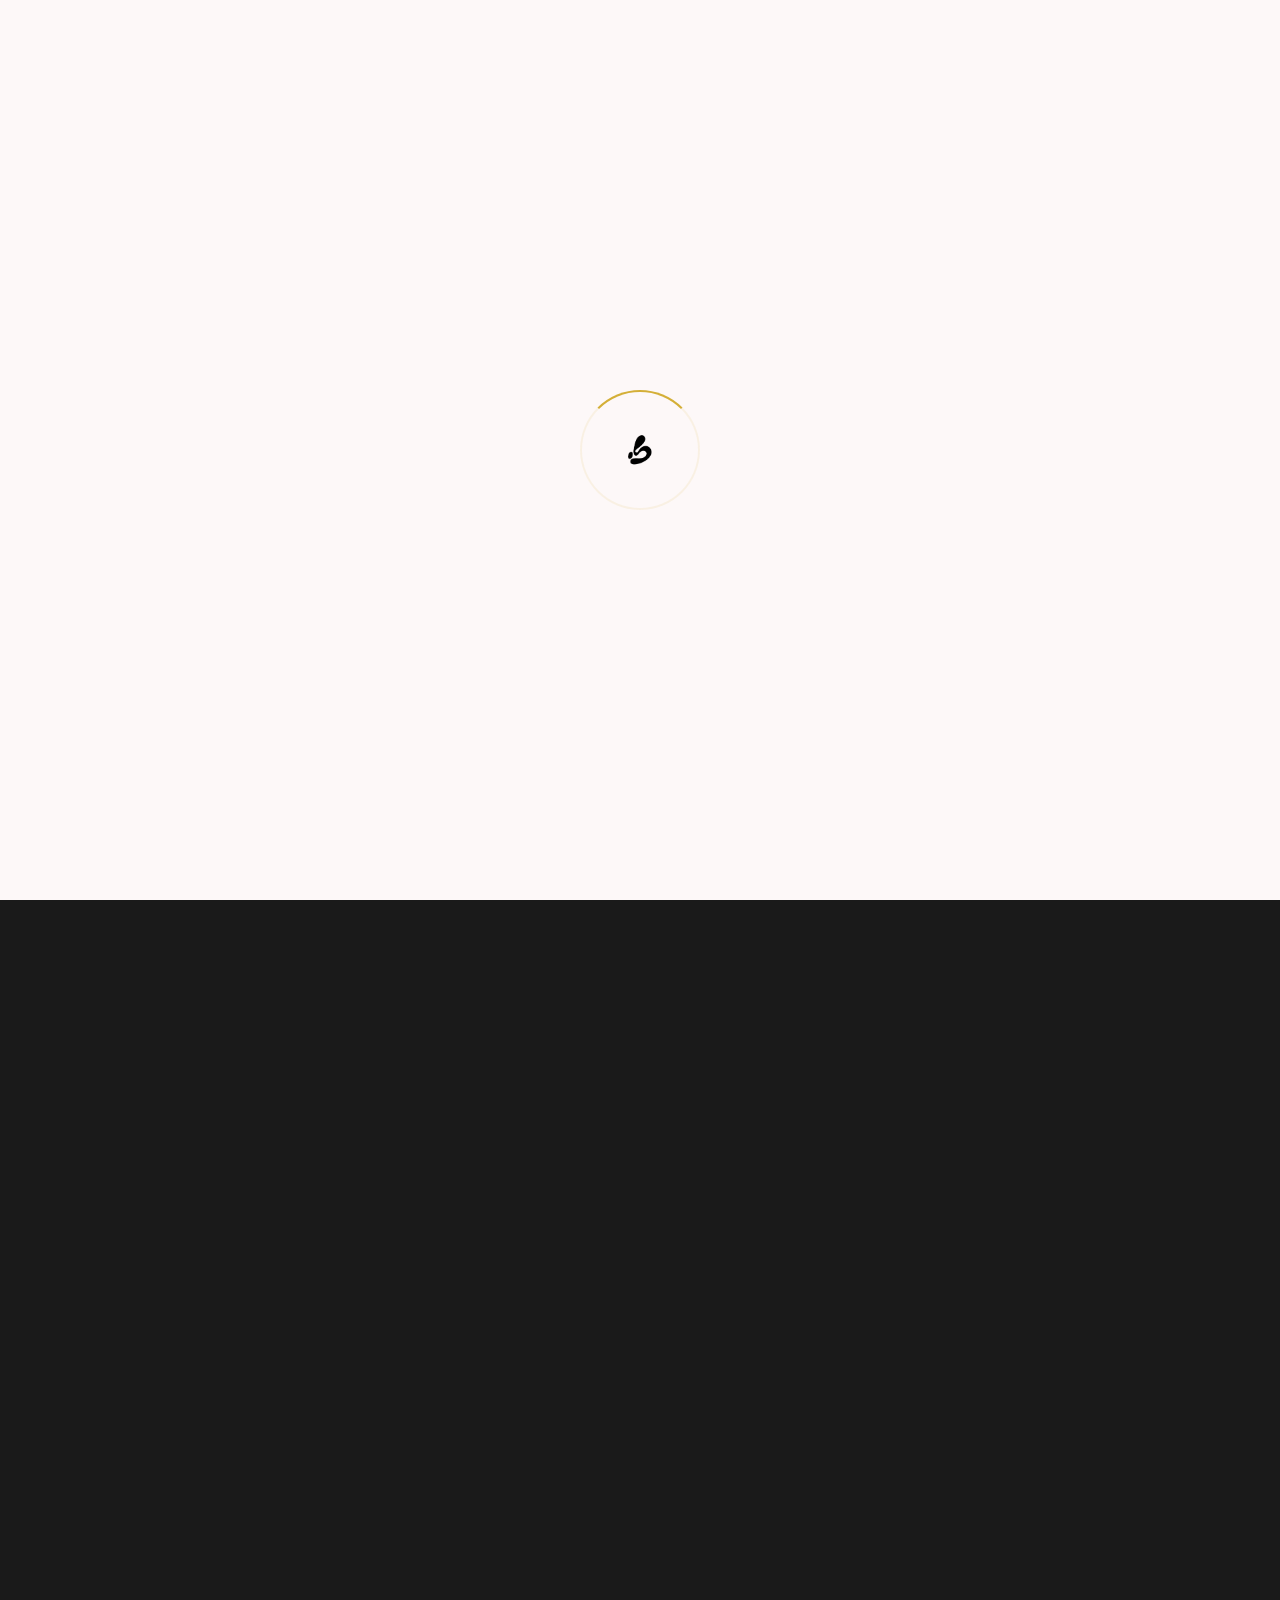
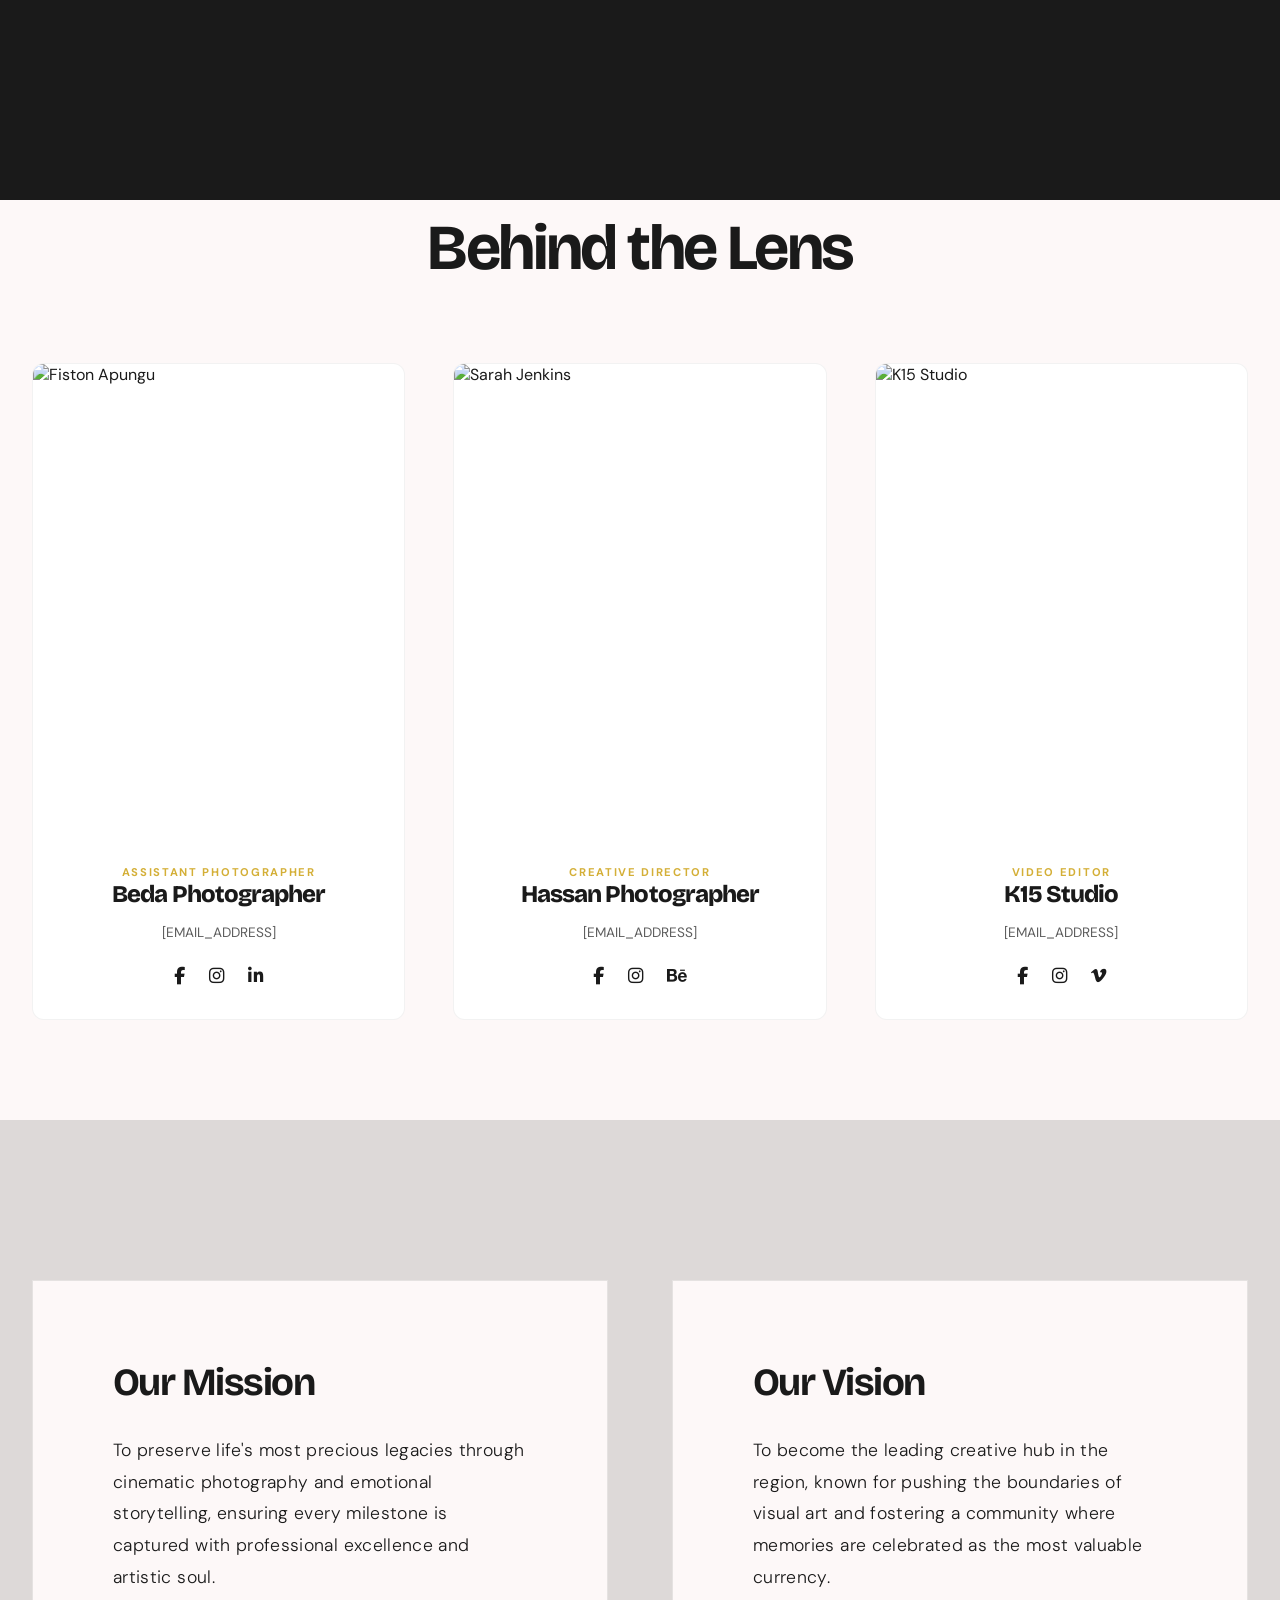
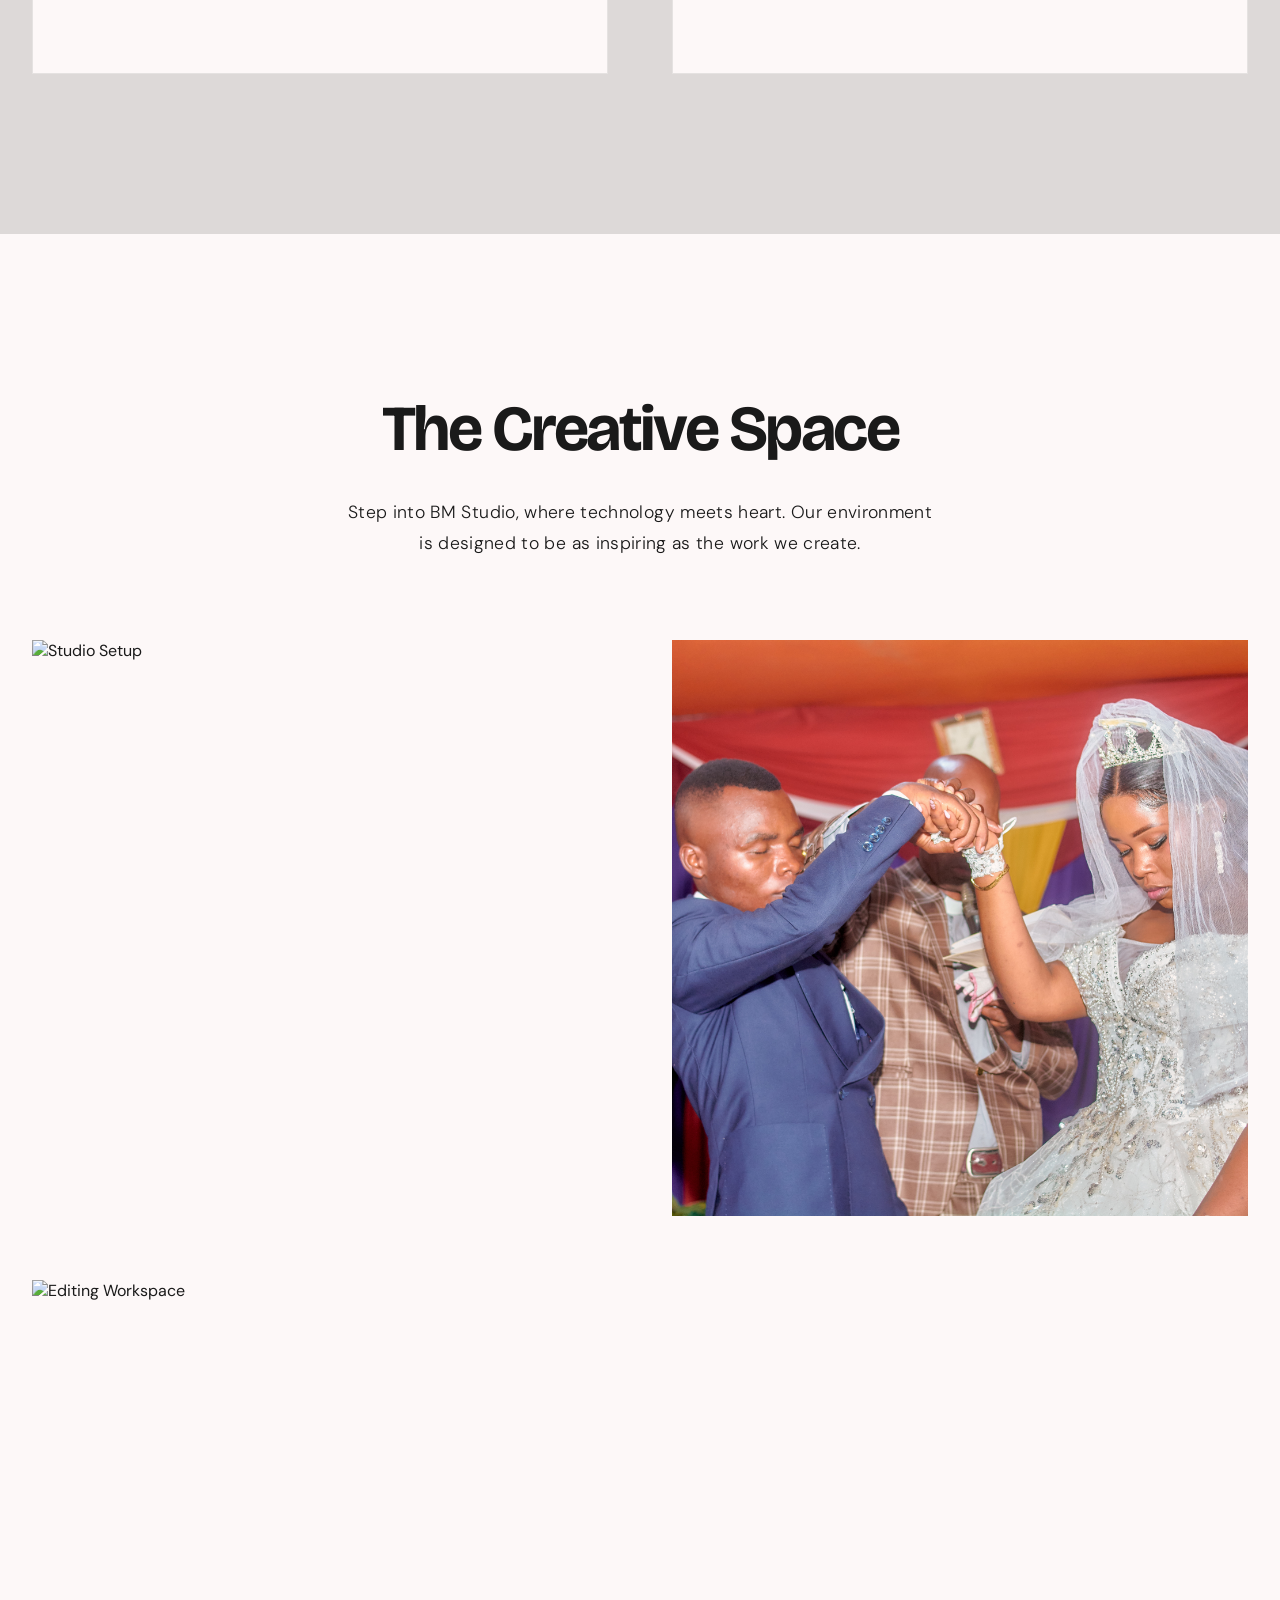
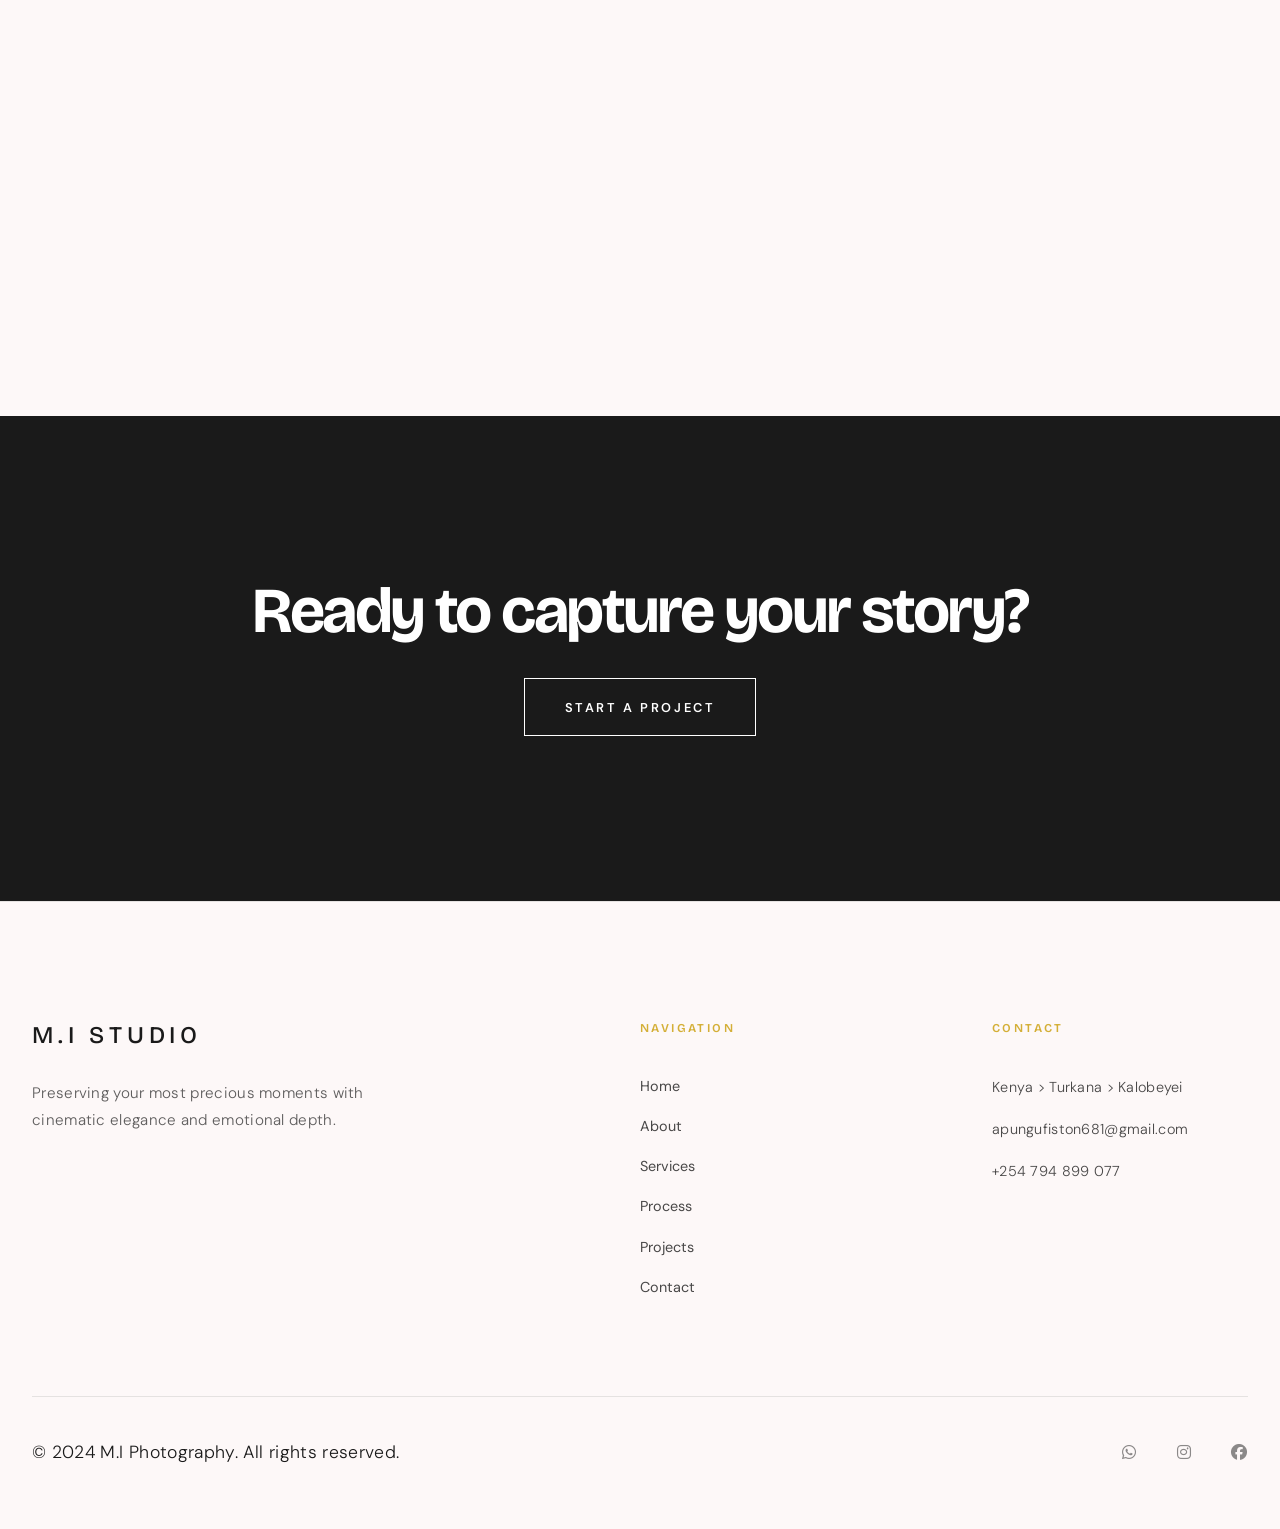
==== about.html @ 0557cac7 "Add all files to git and check for responsiveness" ====
<!DOCTYPE html>
<html lang="en">
<head>
    <meta charset="UTF-8">
    <meta name="viewport" content="width=device-width, initial-scale=1.0">
    <meta name="description" content="Meet Fiston Apungu and the M.I STUDIO team. We are a cinematic creative studio dedicated to preserving your most precious memories.">
    <meta name="keywords" content="M.I Photography, BM Studio, Fiston Apungu, cinematic photography, our story, photography mission, Turkana photographer, Kalobeyei photography, photography team, creative vision Kenya, Fisto Apungu, Fisto Photography, Fisto, K15 Studio, Michael Myeko Work">
    <meta name="author" content="Fiston Apungu">
    <meta name="theme-color" content="#d4af37">
    <meta name="robots" content="index, follow">
    <link rel="canonical" href="https://mistudio.github.io/about.html">
    
    <!-- Open Graph / Facebook -->
    <meta property="og:type" content="website">
    <meta property="og:url" content="https://mistudio.github.io/about.html">
    <meta property="og:title" content="About Us | M.I STUDIO - Our Story">
    <meta property="og:description" content="Discover the vision behind BM Photography and our cinematic approach to storytelling.">
    <meta property="og:image" content="./assets/logo.png">

    <!-- Favicon -->
    <link rel="icon" type="image/png" href="./assets/logo.png">

    <title>About | M.I Photography - The Vision of Fiston Apungu</title>
    <link rel="stylesheet" href="./css/style.css">
    <link rel="stylesheet" href="https://cdnjs.cloudflare.com/ajax/libs/font-awesome/6.5.1/css/all.min.css">
    <script src="https://unpkg.com/lenis@1.0.45/dist/lenis.min.js"></script>
    <script src="https://cdnjs.cloudflare.com/ajax/libs/gsap/3.12.5/gsap.min.js"></script>
    <script src="https://cdnjs.cloudflare.com/ajax/libs/gsap/3.12.5/ScrollTrigger.min.js"></script>
</head>
<body>

    <div class="preloader">
        <div class="preloader-content">
            <div class="loader-circle"></div>
            <img src="./assets/logo.png" alt="M.I STUDIO" class="preloader-logo-img">
        </div>
    </div>
    <div class="page-transition"></div>

    <header>
        <div class="container nav-container">
            <a href="./index.html" class="logo">
                <img src="./assets/logo.png" alt="M.I STUDIO Logo">
            </a>
            
            <nav class="nav-links-center">
                <a href="./index.html" class="nav-link">Home</a>
                <a href="./about.html" class="nav-link active">About</a>
                <a href="./services.html" class="nav-link">Services</a>
                <a href="./process.html" class="nav-link">Process</a>
                <a href="./projects.html" class="nav-link">Projects</a>
                <a href="./contact.html" class="nav-link">Contact</a>
            </nav>

            <div class="nav-ctas">
                <a href="./projects.html" class="btn-login">Portfolio</a>
                <a href="./contact.html" class="btn-book">Book Now</a>
            </div>

            <div class="mobile-toggle" style="display: none;">
                <i class="fas fa-bars"></i>
            </div>
        </div>
    </header>

    <main>
        <!-- Page Header -->
        <section style="padding-top: 250px; padding-bottom: 120px; position: relative; color: var(--color-white); overflow: hidden;">
            <div style="position: absolute; top: 0; left: 0; width: 100%; height: 100%; z-index: -1;">
                <div style="position: absolute; top: 0; left: 0; width: 100%; height: 100%; background: linear-gradient(to bottom, rgba(0,0,0,0.7), rgba(0,0,0,0.4), rgba(0,0,0,0.7)); z-index: 1;"></div>
                <img src="./assets/projects/team/fisto-photo.jpg" alt="Our Story Background" style="width: 100%; height: 100%; object-fit: cover;">
            </div>
            <div class="container" style="position: relative; z-index: 2;">
                <span class="label-caps" style="color: var(--color-accent);">Behind the Lens</span>
                <h1 style="margin-top: 2rem;">Our Story</h1>
                <p style="font-style: italic; font-size: 1.5rem; margin-top: 1rem;" class="gsap-fade-in">Capturing the heart of Turkana through cinematic motion.</p>
            </div>
        </section>

        <!-- Biography Section -->
        <section>
            <div class="container">
                <div class="split-grid">
                    <div class="img-wrapper gsap-fade-in" style="aspect-ratio: 3/4;">
                        <img src="./assets/projects/team/fisto-photo.jpg" alt="Fiston Apungu - Portrait">
                    </div>
                    <div>
                        <h2 class="gsap-fade-in" style="margin-bottom: 3rem;">A Journey of Light & Connection</h2>
                        <p class="gsap-fade-in" style="margin-bottom: 2rem;">Born from a passion for visual storytelling, M.I Photography was established with a singular mission: to capture the raw, unscripted beauty of the human experience. Fiston Apungu, a visionary artist based in Turkana, Kenya, founded the studio to provide a creative sanctuary where moments are transformed into timeless art.</p>
                        <p class="gsap-fade-in">"I believe that every person has a story that deserves to be told with dignity and elegance," says Fiston. "At BM Studio, we don't just provide a service; we build a connection. We want you to look at your photographs years from now and feel exactly what you felt in that moment."</p>
                    </div>
                </div>
            </div>
        </section>

        <!-- Team Section -->
        <section class="team-section section-padding">
            <div class="container">
                <div class="section-header" style="text-align: center; margin-bottom: 5rem;">
                    <span class="label-caps" style="color: var(--color-accent); display: block; margin-bottom: 1rem;">The Creative Minds</span>
                    <h2>Behind the Lens</h2>
                </div>

                <div class="team-grid">
                    <!-- Team Member 1 -->
                    <div class="team-card">
                        <div class="team-image">
                            <img src="./assets/projects/team/beda.jpg" alt="Fiston Apungu">
                        </div>
                        <div class="team-info">
                            <span class="team-role">Assistant Photographer</span>
                            <h3 class="team-name">Beda Photographer</h3>
                            <div class="team-contact">
                                <a href="mailto:[EMAIL_ADDRESS]" class="team-email">[EMAIL_ADDRESS]</a>
                            </div>
                            <div class="team-socials">
                                <a href="#" class="team-social-link"><i class="fab fa-facebook-f"></i></a>
                                <a href="#" class="team-social-link"><i class="fab fa-instagram"></i></a>
                                <a href="#" class="team-social-link"><i class="fab fa-linkedin-in"></i></a>
                            </div>
                        </div>
                    </div>

                    <!-- Team Member 2 -->
                    <div class="team-card">
                        <div class="team-image">
                            <img src="./assets/projects/team/hassan.jpg" alt="Sarah Jenkins">
                        </div>
                        <div class="team-info">
                            <span class="team-role">Creative Director</span>
                            <h3 class="team-name">Hassan Photographer</h3>
                            <div class="team-contact">
                                <a href="mailto:[EMAIL_ADDRESS]" class="team-email">[EMAIL_ADDRESS]</a>
                            </div>
                            <div class="team-socials">
                                <a href="#" class="team-social-link"><i class="fab fa-facebook-f"></i></a>
                                <a href="#" class="team-social-link"><i class="fab fa-instagram"></i></a>
                                <a href="#" class="team-social-link"><i class="fab fa-behance"></i></a>
                            </div>
                        </div>
                    </div>

                    <!-- Team Member 3 -->
                    <div class="team-card">
                        <div class="team-image">
                            <img src="./assets/projects/team/k15-photo.jpg" alt="K15 Studio">
                        </div>
                        <div class="team-info">
                            <span class="team-role">Video Editor</span>
                            <h3 class="team-name">K15 Studio</h3>
                            <div class="team-contact">
                                <a href="mailto:[EMAIL_ADDRESS]" class="team-email">[EMAIL_ADDRESS]</a>
                            </div>
                            <div class="team-socials">
                                <a href="#" class="team-social-link"><i class="fab fa-facebook-f"></i></a>
                                <a href="#" class="team-social-link"><i class="fab fa-instagram"></i></a>
                                <a href="#" class="team-social-link"><i class="fab fa-vimeo-v"></i></a>
                            </div>
                        </div>
                    </div>
                </div>
            </div>
        </section>


        <!-- Mission & Vision -->
        <section style="background-color: var(--color-surface-dim);">
            <div class="container">
                <div class="split-grid">
                    <div class="gsap-fade-in" style="background: var(--color-bg); padding: 5rem; border: 1px solid var(--color-border);">
                        <h3 style="margin-bottom: 2rem;">Our Mission</h3>
                        <p>To preserve life's most precious legacies through cinematic photography and emotional storytelling, ensuring every milestone is captured with professional excellence and artistic soul.</p>
                    </div>
                    <div class="gsap-fade-in" style="background: var(--color-bg); padding: 5rem; border: 1px solid var(--color-border);">
                        <h3 style="margin-bottom: 2rem;">Our Vision</h3>
                        <p>To become the leading creative hub in the region, known for pushing the boundaries of visual art and fostering a community where memories are celebrated as the most valuable currency.</p>
                    </div>
                </div>
            </div>
        </section>

        <!-- Studio Vibe -->
        <section>
            <div class="container">
                <div style="text-align: center; margin-bottom: 5rem;">
                    <h2 class="gsap-fade-in">The Creative Space</h2>
                    <p class="gsap-fade-in" style="max-width: 600px; margin: 2rem auto;">Step into BM Studio, where technology meets heart. Our environment is designed to be as inspiring as the work we create.</p>
                </div>
                <div class="gallery-grid">
                    <div class="img-wrapper gsap-fade-in" style="aspect-ratio: 1/1;">
                        <img src="./assets/projects/outdoor (2).jpg" alt="Studio Setup">
                    </div>
                    <div class="img-wrapper gsap-fade-in" style="aspect-ratio: 1/1;">
                        <img src="./assets/projects/wed (5).jpg" alt="Camera Gear">
                    </div>
                    <div class="img-wrapper gsap-fade-in" style="aspect-ratio: 1/1;">
                        <img src="./assets/projects/portrait (5).jpg" alt="Editing Workspace">
                    </div>
                </div>
            </div>
        </section>
        
        <!-- Call to Action -->
        <section class="section-padding" style="background-color: var(--color-text); color: var(--color-white); text-align: center;">
            <div class="container">
                <h2 style="color: var(--color-white); margin-bottom: 2rem;">Ready to capture your story?</h2>
                <a href="./contact.html" class="btn btn-hero">Start a Project</a>
            </div>
        </section>
    </main>

    <footer>
        <div class="container">
            <div class="footer-container">
                <div class="footer-brand">
                    <h2>M.I STUDIO</h2>
                    <p>Preserving your most precious moments with cinematic elegance and emotional depth.</p>
                </div>
                <div class="footer-links">
                    <h4>Navigation</h4>
                    <ul>
                        <li><a href="./index.html">Home</a></li>
                        <li><a href="./about.html">About</a></li>
                        <li><a href="./services.html">Services</a></li>
                        <li><a href="./process.html">Process</a></li>
                        <li><a href="./projects.html">Projects</a></li>
                        <li><a href="./contact.html">Contact</a></li>
                    </ul>
                </div>
                <div class="footer-contact">
                    <h4>Contact</h4>
                    <p>Kenya > Turkana > Kalobeyei</p>
                    <p>apungufiston681@gmail.com</p>
                    <p>+254 794 899 077</p>
                </div>
            </div>
            <div class="footer-bottom">
                <p>&copy; 2024 M.I Photography. All rights reserved.</p>
                <div class="social-links">
                    <a href="https://wa.me/254794899077" target="_blank"><i class="fab fa-whatsapp"></i></a>
                    <a href="#"><i class="fab fa-instagram"></i></a>
                    <a href="#"><i class="fab fa-facebook"></i></a>
                </div>
            </div>
        </div>
    </footer>

    <script src="./js/main.js"></script>
</body>
</html>
---- css/style.css ----
@import url('https://fonts.googleapis.com/css2?family=Bricolage+Grotesque:opsz,wght@12..96,200..800&family=DM+Sans:ital,wght@0,400;0,500;0,700;1,400&display=swap');

:root {
    /* Colors */
    --color-bg: #fdf8f8;
    --color-text: #1a1a1a;
    --color-accent: #d4af37;
    --color-surface-dim: #ddd9d8;
    --color-border: #e5e2e1;
    --color-white: #ffffff;
    
    /* Typography */
    --font-heading: 'Bricolage Grotesque', sans-serif;
    --font-body: 'DM Sans', sans-serif;
    
    /* Spacing */
    --section-gap: 160px;
    --container-max: 1440px;
    --gutter: 32px;
    
    /* Transitions */
    --ease-out: cubic-bezier(0.25, 1, 0.5, 1);
}

/* Reset & Base */
* {
    margin: 0;
    padding: 0;
    box-sizing: border-box;
}

html, body {
    width: 100%;
    overflow-x: hidden;
    background-color: var(--color-bg);
    color: var(--color-text);
    font-family: var(--font-body);
    -webkit-font-smoothing: antialiased;
}

body.is-loading {
    overflow: hidden;
}

/* Typography Scale */
h1, h2, h3, h4, h5, h6 {
    font-family: var(--font-heading);
    font-weight: 700;
    line-height: 1.1;
    letter-spacing: -0.04em;
    color: var(--color-text);
}

h1 { font-size: clamp(3rem, 8vw, 6rem); }
h2 { font-size: clamp(2rem, 5vw, 4rem); }
h3 { font-size: clamp(1.5rem, 3vw, 2.5rem); }

p {
    font-size: 1.1rem;
    line-height: 1.8;
    font-weight: 300;
    letter-spacing: 0.02em;
    color: var(--color-text);
}

a {
    text-decoration: none;
    color: inherit;
    transition: color 0.3s var(--ease-out);
}

/* Layout */
.container {
    max-width: var(--container-max);
    margin: 0 auto;
    padding: 0 var(--gutter);
}

section {
    padding: var(--section-gap) 0;
}

@media (max-width: 768px) {
    section {
        padding: 80px 0;
    }
}



/* Navigation - Snappd Inspired */
header {
    position: fixed;
    top: 1.5rem;
    left: 50%;
    transform: translateX(-50%);
    width: 95%;
    max-width: 1400px;
    z-index: 1000;
    transition: all 0.4s var(--ease-out);
}

.nav-container {
    background-color: var(--color-white);
    padding: 0.8rem 2rem;
    border-radius: 8px;
    display: flex;
    justify-content: space-between;
    align-items: center;
    box-shadow: 0 10px 40px rgba(0, 0, 0, 0.08);
}

header.is-scrolled {
    top: 0;
    width: 100%;
    max-width: 100%;
    border-radius: 0;
}

header.is-scrolled .nav-container {
    border-radius: 0;
    box-shadow: 0 5px 20px rgba(0, 0, 0, 0.05);
}

/* Logo Styling */
.logo {
    display: flex;
    align-items: center;
    text-decoration: none;
    transition: opacity 0.3s var(--ease-out);
}

.logo:hover {
    opacity: 0.8;
}

.logo img {
    height: 45px; /* Adjustable height for a premium look */
    width: auto;
    display: block;
    object-fit: contain;
}

@media (max-width: 768px) {
    .logo img {
        height: 35px;
    }
}

/* Centered Links with Bullets */
.nav-links-center {
    display: flex;
    align-items: center;
    gap: 1.5rem;
}

.nav-links-center .nav-link {
    font-size: 0.8rem;
    font-weight: 600;
    color: var(--color-text);
    display: flex;
    align-items: center;
    gap: 1rem;
}

.nav-links-center .nav-link:not(:first-child)::before {
    content: '•';
    color: var(--color-accent);
    font-size: 1.2rem;
}

/* CTA Buttons */
.nav-ctas {
    display: flex;
    align-items: center;
    gap: 1rem;
}

.btn-login {
    font-size: 0.8rem;
    font-weight: 700;
    color: var(--color-text);
    padding: 0.6rem 1.5rem;
    border-radius: 4px;
    background-color: #f5f5f5;
    transition: background-color 0.3s;
}

.btn-book {
    font-size: 0.8rem;
    font-weight: 700;
    color: var(--color-white);
    padding: 0.6rem 1.5rem;
    border-radius: 4px;
    background-color: var(--color-text);
    transition: opacity 0.3s;
}

.btn-book:hover {
    opacity: 0.9;
    color: var(--color-white);
}

@media (max-width: 1024px) {
    .nav-links-center {
        display: none;
    }
    .nav-ctas {
        display: none;
    }
    .mobile-toggle {
        display: block !important;
        font-size: 1.2rem;
    }

    .nav-links-center.mobile-active {
        display: flex;
        flex-direction: column;
        position: absolute;
        top: 100%;
        left: 0;
        width: 100%;
        background-color: var(--color-white);
        padding: 2rem;
        border-radius: 8px;
        margin-top: 0.5rem;
        box-shadow: 0 10px 30px rgba(0, 0, 0, 0.1);
        border: 1px solid rgba(0,0,0,0.05);
    }
    
    .nav-links-center.mobile-active .nav-link::before {
        display: none;
    }
}

/* Buttons */
.btn {
    display: inline-block;
    padding: 1.2rem 2.5rem;
    font-size: 0.8rem;
    font-weight: 600;
    text-transform: uppercase;
    letter-spacing: 0.2em;
    border: 1px solid var(--color-text);
    background: transparent;
    cursor: pointer;
    position: relative;
    overflow: hidden;
    transition: color 0.4s var(--ease-out);
}

.btn::before {
    content: '';
    position: absolute;
    top: 0;
    left: 0;
    width: 100%;
    height: 100%;
    background-color: var(--color-text);
    transform: translateY(100%);
    transition: transform 0.4s var(--ease-out);
    z-index: -1;
}

.btn:hover {
    color: var(--color-bg);
}

.btn:hover::before {
    transform: translateY(0);
}

.btn-accent {
    border-color: var(--color-accent);
    color: var(--color-accent);
}

.btn-accent::before {
    background-color: var(--color-accent);
}

.btn-hero {
    border-color: var(--color-white);
    color: var(--color-white);
}

.btn-hero::before {
    background-color: var(--color-white);
}

.btn-hero:hover {
    color: var(--color-text);
}

/* Team Section */
.team-section {
    padding: 100px 0;
    background-color: var(--color-bg);
}

.team-grid {
    display: grid;
    grid-template-columns: repeat(3, 1fr);
    gap: 3rem;
    margin-top: 60px;
}

.team-card {
    background-color: var(--color-white);
    border-radius: 12px;
    overflow: hidden;
    transition: all 0.4s var(--ease-out);
    border: 1px solid rgba(0, 0, 0, 0.05);
}

.team-card:hover {
    transform: translateY(-10px);
    box-shadow: 0 20px 40px rgba(0, 0, 0, 0.05);
}

.team-image {
    width: 100%;
    aspect-ratio: 4/5;
    overflow: hidden;
}

.team-image img {
    width: 100%;
    height: 100%;
    object-fit: cover;
    transition: transform 0.6s var(--ease-out);
}

.team-card:hover .team-image img {
    transform: scale(1.05);
}

.team-info {
    padding: 2rem;
    text-align: center;
}

.team-role {
    font-size: 0.7rem;
    font-weight: 700;
    text-transform: uppercase;
    letter-spacing: 0.15em;
    color: var(--color-accent);
    margin-bottom: 0.5rem;
}

.team-name {
    font-family: var(--font-heading);
    font-size: 1.5rem;
    font-weight: 800;
    margin-bottom: 1rem;
    color: var(--color-text);
}

.team-contact {
    display: flex;
    flex-direction: column;
    gap: 0.5rem;
    margin-bottom: 1.5rem;
}

.team-email {
    font-size: 0.85rem;
    color: var(--color-text);
    opacity: 0.7;
    text-decoration: none;
}

.team-socials {
    display: flex;
    justify-content: center;
    gap: 1.5rem;
}

.team-social-link {
    color: var(--color-text);
    font-size: 1.1rem;
    transition: color 0.3s;
}

.team-social-link:hover {
    color: var(--color-accent);
}

@media (max-width: 992px) {
    .team-grid {
        grid-template-columns: repeat(2, 1fr);
    }
}

@media (max-width: 600px) {
    .team-grid {
        grid-template-columns: 1fr;
    }
}

 /* Contact Page Specifics */
.contact-wrapper {
    display: grid;
    grid-template-columns: 1fr 1.5fr;
    gap: 6rem;
}

.contact-form {
    display: grid;
    grid-template-columns: 1fr 1fr;
    gap: 2rem;
}

@media (max-width: 1024px) {
    .contact-wrapper {
        grid-template-columns: 1fr;
        gap: 4rem;
    }
}

@media (max-width: 600px) {
    .contact-form {
        grid-template-columns: 1fr;
    }
    
    .contact-form > div {
        grid-column: span 1 !important;
    }
}

/* Image Wrapper */
.img-wrapper {
    overflow: hidden;
    position: relative;
}

.img-wrapper img {
    width: 100%;
    height: 100%;
    object-fit: cover;
    transition: transform 0.8s var(--ease-out);
}

.img-wrapper:hover img {
    transform: scale(1.05);
}

/* Preloader */
.preloader {
    position: fixed;
    top: 0;
    left: 0;
    width: 100%;
    height: 100%;
    background-color: var(--color-bg);
    display: flex;
    justify-content: center;
    align-items: center;
    z-index: 9999;
}

.preloader-content {
    position: relative;
    width: 120px;
    height: 120px;
    display: flex;
    justify-content: center;
    align-items: center;
}

.loader-circle {
    position: absolute;
    width: 100%;
    height: 100%;
    border: 2px solid rgba(212, 175, 55, 0.1);
    border-top: 2px solid var(--color-accent);
    border-radius: 50%;
    animation: spin 1s linear infinite;
}

.preloader-logo-img {
    width: 50px;
    height: auto;
    z-index: 2;
    animation: pulse 2s ease-in-out infinite;
}

@keyframes spin {
    0% { transform: rotate(0deg); }
    100% { transform: rotate(360deg); }
}

@keyframes pulse {
    0%, 100% { opacity: 1; transform: scale(1); }
    50% { opacity: 0.8; transform: scale(0.95); }
}

/* Page Transition */
.page-transition {
    position: fixed;
    top: 0;
    left: 0;
    width: 100%;
    height: 100%;
    background-color: var(--color-text);
    z-index: 9998;
    transform: translateY(100%);
}

/* Hero Section */
.hero {
    min-height: 100vh;
    display: flex;
    align-items: center;
    justify-content: center;
    position: relative;
    overflow: hidden;
    padding: 120px 0;
}

/* Form Elements */
input, textarea, select {
    width: 100%;
    padding: 1.5rem 0;
    border: none;
    border-bottom: 1px solid var(--color-border);
    background: transparent;
    font-family: var(--font-body);
    font-size: 1rem;
    color: var(--color-text);
    outline: none;
    transition: border-color 0.3s var(--ease-out);
}

input:focus, textarea:focus, select:focus {
    border-color: var(--color-accent);
}

select {
    appearance: none;
    -webkit-appearance: none;
    cursor: pointer;
    background-image: url("data:image/svg+xml,%3Csvg xmlns='http://www.w3.org/2000/svg' width='12' height='12' viewBox='0 0 24 24' fill='none' stroke='%231a1a1a' stroke-width='2' stroke-linecap='round' stroke-linejoin='round'%3E%3Cpolyline points='6 9 12 15 18 9'%3E%3C/polyline%3E%3C/svg%3E");
    background-repeat: no-repeat;
    background-position: right 0 center;
    padding-right: 2rem;
}

select:hover {
    border-color: var(--color-accent);
}

select option {
    background-color: var(--color-bg);
    color: var(--color-text);
    padding: 1rem;
}

label {
    display: block;
    margin-bottom: 1rem;
}

/* Footer */
footer {
    padding: 120px 0 60px;
    background-color: var(--color-bg);
    border-top: 1px solid var(--color-border);
    color: var(--color-text);
}

.footer-container {
    display: grid;
    grid-template-columns: 2fr 1fr 1fr;
    gap: 6rem;
    margin-bottom: 80px;
}

.footer-brand h2 {
    font-size: 1.5rem;
    letter-spacing: 0.2em;
    margin-bottom: 2rem;
    font-weight: 500;
}

.footer-brand p {
    font-size: 0.95rem;
    max-width: 350px;
    color: rgba(26, 26, 26, 0.7);
}

.footer-links h4, 
.footer-contact h4 {
    font-size: 0.75rem;
    text-transform: uppercase;
    letter-spacing: 0.2em;
    margin-bottom: 2.5rem;
    color: var(--color-accent);
    font-weight: 600;
}

.footer-links ul {
    list-style: none;
}

.footer-links li {
    margin-bottom: 1.2rem;
}

.footer-links a {
    font-size: 0.9rem;
    transition: color 0.3s var(--ease-out);
    color: rgba(26, 26, 26, 0.8);
}

.footer-links a:hover {
    color: var(--color-accent);
}

.footer-contact p {
    font-size: 0.9rem;
    margin-bottom: 1rem;
    color: rgba(26, 26, 26, 0.8);
}

.footer-bottom {
    padding-top: 40px;
    border-top: 1px solid var(--color-border);
    display: flex;
    justify-content: space-between;
    align-items: center;
    font-size: 0.8rem;
    color: rgba(26, 26, 26, 0.5);
    letter-spacing: 0.05em;
}

.social-links {
    display: flex;
    gap: 2.5rem;
}

.social-links a {
    font-size: 1rem;
    transition: transform 0.3s var(--ease-out), color 0.3s var(--ease-out);
}

.social-links a:hover {
    transform: translateY(-3px);
    color: var(--color-accent);
}

/* Responsive */
@media (max-width: 1024px) {
    :root {
        --section-gap: 100px;
    }
    .footer-container {
        grid-template-columns: 1fr 1fr;
    }
}

@media (max-width: 768px) {
    .nav-links {
        display: none;
        position: fixed;
        top: 0;
        left: 0;
        width: 100%;
        height: 100vh;
        background: var(--color-bg);
        flex-direction: column;
        justify-content: center;
        align-items: center;
        gap: 3rem;
        z-index: 1001;
    }

    .nav-links.active {
        display: flex;
    }

    .mobile-toggle {
        display: block;
        z-index: 1002;
        cursor: pointer;
        font-size: 1.5rem;
    }
    
    .footer-container {
        grid-template-columns: 1fr;
        gap: 3rem;
    }
    
    .footer-bottom {
        flex-direction: column;
        gap: 2rem;
        text-align: center;
    }
}

/* Gallery Grid System */
.gallery-grid {
    display: grid;
    grid-template-columns: repeat(2, 1fr);
    gap: 4rem;
}

.gallery-grid .project-item.staggered {
    margin-top: 80px;
}

@media (max-width: 992px) {
    .gallery-grid {
        gap: 2rem;
    }
    .gallery-grid .project-item.staggered {
        margin-top: 40px;
    }
}

@media (max-width: 768px) {
    .gallery-grid {
        grid-template-columns: 1fr;
        gap: 3rem;
    }
    .gallery-grid .project-item.staggered {
        margin-top: 0;
    }
}

/* Split Grid Utility */
.split-grid {
    display: grid;
    grid-template-columns: 1fr 1fr;
    gap: 4rem;
    align-items: center;
}

@media (max-width: 992px) {
    .split-grid {
        grid-template-columns: 1fr;
        gap: 3rem;
    }
}

/* Instagram Grid */
.instagram-grid {
    display: grid;
    grid-template-columns: repeat(4, 1fr);
    gap: 1rem;
}

@media (max-width: 992px) {
    .instagram-grid {
        grid-template-columns: repeat(2, 1fr);
    }
}

@media (max-width: 480px) {
    .instagram-grid {
        grid-template-columns: 1fr;
    }
}
/* Lightbox Styles */
.lightbox {
    position: fixed;
    top: 0;
    left: 0;
    width: 100%;
    height: 100%;
    z-index: 2000;
    display: flex;
    align-items: center;
    justify-content: center;
    opacity: 0;
    visibility: hidden;
    transition: all 0.5s var(--ease-out);
}

.lightbox.active {
    opacity: 1;
    visibility: visible;
}

.lightbox-overlay {
    position: absolute;
    top: 0;
    left: 0;
    width: 100%;
    height: 100%;
    background: rgba(0, 0, 0, 0.95);
    backdrop-filter: blur(15px);
    -webkit-backdrop-filter: blur(15px);
}

.lightbox-content {
    position: relative;
    z-index: 2;
    display: flex;
    align-items: center;
    justify-content: space-between;
    width: 95%;
    height: 100%;
    max-width: 1800px;
    padding: 0 2rem;
}

.lightbox-image-container {
    flex: 1;
    display: flex;
    flex-direction: column;
    align-items: center;
    justify-content: center;
    height: 100%;
    padding: 4rem 0;
}

.lightbox-image-container img {
    max-width: 100%;
    max-height: 70vh;
    object-fit: contain;
    border-radius: 2px;
    box-shadow: 0 40px 100px rgba(0, 0, 0, 0.8);
    transform: scale(0.95);
    transition: transform 0.6s var(--ease-out);
}

.lightbox.active img {
    transform: scale(1);
}

.lightbox-info {
    margin-top: 1.5rem;
    text-align: center;
    opacity: 0;
    transform: translateY(10px);
    transition: all 0.6s var(--ease-out) 0.3s;
    max-width: 600px;
}

.lightbox.active .lightbox-info {
    opacity: 1;
    transform: translateY(0);
}

.lightbox-close,
.lightbox-prev,
.lightbox-next {
    color: var(--color-white);
    font-size: 1.2rem;
    cursor: pointer;
    transition: all 0.3s var(--ease-out);
    z-index: 10;
    width: 60px;
    height: 60px;
    display: flex;
    align-items: center;
    justify-content: center;
    border-radius: 50%;
    background: rgba(255, 255, 255, 0.05);
    border: 1px solid rgba(255, 255, 255, 0.1);
}

.lightbox-close:hover,
.lightbox-prev:hover,
.lightbox-next:hover {
    background: var(--color-white);
    color: var(--color-bg);
    transform: scale(1.05);
}

.lightbox-close {
    position: absolute;
    top: 40px;
    right: 40px;
}

/* Service Card Enhancements */
.service-card {
    background: white;
    border: 1px solid var(--color-border);
    padding: 4rem;
    transition: all 0.4s var(--ease-out);
}

.service-card:hover {
    transform: translateY(-10px);
    border-color: var(--color-accent) !important;
    box-shadow: 0 30px 60px rgba(26, 26, 26, 0.05);
}

@media (max-width: 768px) {
    .service-card {
        padding: 2.5rem;
    }
}

@media (max-width: 1024px) {
    .lightbox-content {
        padding: 0 1rem;
    }
    
    .lightbox-prev, .lightbox-next {
        position: absolute;
        bottom: 40px;
        width: 50px;
        height: 50px;
    }
    
    .lightbox-prev { left: 30%; }
    .lightbox-next { right: 30%; }
    
    .lightbox-image-container img {
        max-height: 60vh;
    }
}

@media (max-width: 600px) {
    .lightbox-prev { left: 20%; }
    .lightbox-next { right: 20%; }
    
    .lightbox-close {
        top: 20px;
        right: 20px;
    }
    
    .lightbox-info h2 {
        font-size: 1.5rem;
    }
}

/* Timeline / Workflow */
.timeline-container {
    position: relative;
    padding: 4rem 0;
}

.timeline-line {
    position: absolute;
    left: 50%;
    top: 0;
    width: 1px;
    height: 100%;
    background-color: var(--color-border);
    z-index: -1;
}

.timeline-progress {
    width: 100%;
    height: 0%;
    background-color: var(--color-accent);
    position: absolute;
    top: 0;
    left: 0;
}

.workflow-step {
    display: flex;
    width: 100%;
    margin-bottom: 120px;
    position: relative;
}

.workflow-step.left { justify-content: flex-end; }
.workflow-step.right { justify-content: flex-start; }

.step-content {
    width: 45%;
}

.workflow-step.left .step-content {
    padding-right: 5rem;
    text-align: right;
}

.workflow-step.right .step-content {
    padding-left: 5rem;
}

.step-dot {
    position: absolute;
    left: 50%;
    top: 20px;
    width: 12px;
    height: 12px;
    background: var(--color-bg);
    border: 2px solid var(--color-accent);
    border-radius: 50%;
    transform: translateX(-50%);
    z-index: 2;
}

@media (max-width: 768px) {
    .timeline-line {
        left: 20px;
    }
    
    .workflow-step {
        justify-content: flex-start !important;
        margin-bottom: 60px;
    }
    
    .step-content {
        width: 100% !important;
        padding-left: 50px !important;
        padding-right: 0 !important;
        text-align: left !important;
    }
    
    .step-dot {
        left: 20px;
    }
}

/* ================================================
   GLOBAL RESPONSIVE POLISH
   ================================================ */

/* Page Hero Headers (services, contact, process, testimonials) */
.page-hero {
    padding-top: 250px;
    padding-bottom: 120px;
    position: relative;
    color: var(--color-white);
    overflow: hidden;
}

@media (max-width: 768px) {
    /* Reduce page-hero top padding on mobile */
    section[style*="padding-top: 250px"] {
        padding-top: 160px !important;
        padding-bottom: 80px !important;
    }

    /* Scale down page hero text */
    section[style*="padding-top: 250px"] p {
        font-size: 1.1rem !important;
    }

    /* Hero main section */
    .hero {
        padding: 80px 0;
        min-height: 100svh; /* use svh for mobile browser bars */
    }

    .hero .container {
        padding-top: 60px !important;
        padding-bottom: 60px !important;
    }

    .hero h1 {
        margin-bottom: 1.5rem !important;
    }

    .hero p {
        font-size: 1.1rem !important;
        margin-bottom: 3rem !important;
    }

    /* Section headers with flex layout */
    div[style*="display: flex; justify-content: space-between"] {
        flex-direction: column !important;
        gap: 1.5rem !important;
        align-items: flex-start !important;
    }

    /* Intro / letter section max-width */
    div[style*="max-width: 800px"] {
        max-width: 100% !important;
    }

    /* CTA section padding */
    .cta .container,
    section[style*="text-align: center"] .container {
        padding-top: 0;
    }

    /* Footer top padding */
    footer {
        padding-top: 80px;
    }

    /* Scroll indicator */
    .scroll-indicator {
        display: none;
    }

    /* Team grid spacing */
    .team-section {
        padding: 80px 0;
    }
}

@media (max-width: 480px) {
    /* Even tighter gutter on very small phones */
    :root {
        --gutter: 1.25rem;
    }

    h1 { font-size: clamp(2.2rem, 10vw, 3.5rem); }
    h2 { font-size: clamp(1.6rem, 7vw, 2.5rem); }
    h3 { font-size: clamp(1.2rem, 5vw, 1.8rem); }

    p { font-size: 1rem; }

    /* Buttons full width on small screens */
    .btn {
        padding: 1rem 2rem;
        font-size: 0.75rem;
    }

    /* Nav CTA area */
    .btn-book, .btn-login {
        font-size: 0.75rem;
        padding: 0.5rem 1rem;
    }

    /* Form inputs bigger touch targets */
    input, textarea, select {
        padding: 1.2rem 0;
        font-size: 1rem;
    }

    /* Gallery gap tighter */
    .gallery-grid {
        gap: 2rem;
    }

    /* Testimonials font */
    .testimonial-card p[style*="font-size: 1.5rem"] {
        font-size: 1.1rem !important;
    }
}

/* Staggered items: ensure consistent responsive behaviour */
.gallery-grid .staggered,
.gallery-grid .project-card.staggered,
.gallery-grid .testimonial-card.staggered {
    margin-top: 80px;
}

@media (max-width: 992px) {
    .gallery-grid .staggered,
    .gallery-grid .project-card.staggered,
    .gallery-grid .testimonial-card.staggered {
        margin-top: 40px;
    }
}

@media (max-width: 768px) {
    .gallery-grid .staggered,
    .gallery-grid .project-card.staggered,
    .gallery-grid .testimonial-card.staggered {
        margin-top: 0;
    }
}

/* Testimonial Cards */
.testimonial-card {
    background: white;
    border: 1px solid var(--color-border);
    padding: 5rem;
    position: relative;
    transition: all 0.4s var(--ease-out);
}

.testimonial-card:hover {
    border-color: var(--color-accent) !important;
    transform: translateY(-5px);
}

.testimonial-quote-icon {
    position: absolute;
    top: 3rem;
    left: 3rem;
    color: var(--color-accent);
    font-size: 3rem;
    opacity: 0.2;
}

@media (max-width: 768px) {
    .testimonial-card {
        padding: 3rem 2rem;
    }
    
    .testimonial-quote-icon {
        top: 1.5rem;
        left: 1.5rem;
        font-size: 2rem;
    }
}
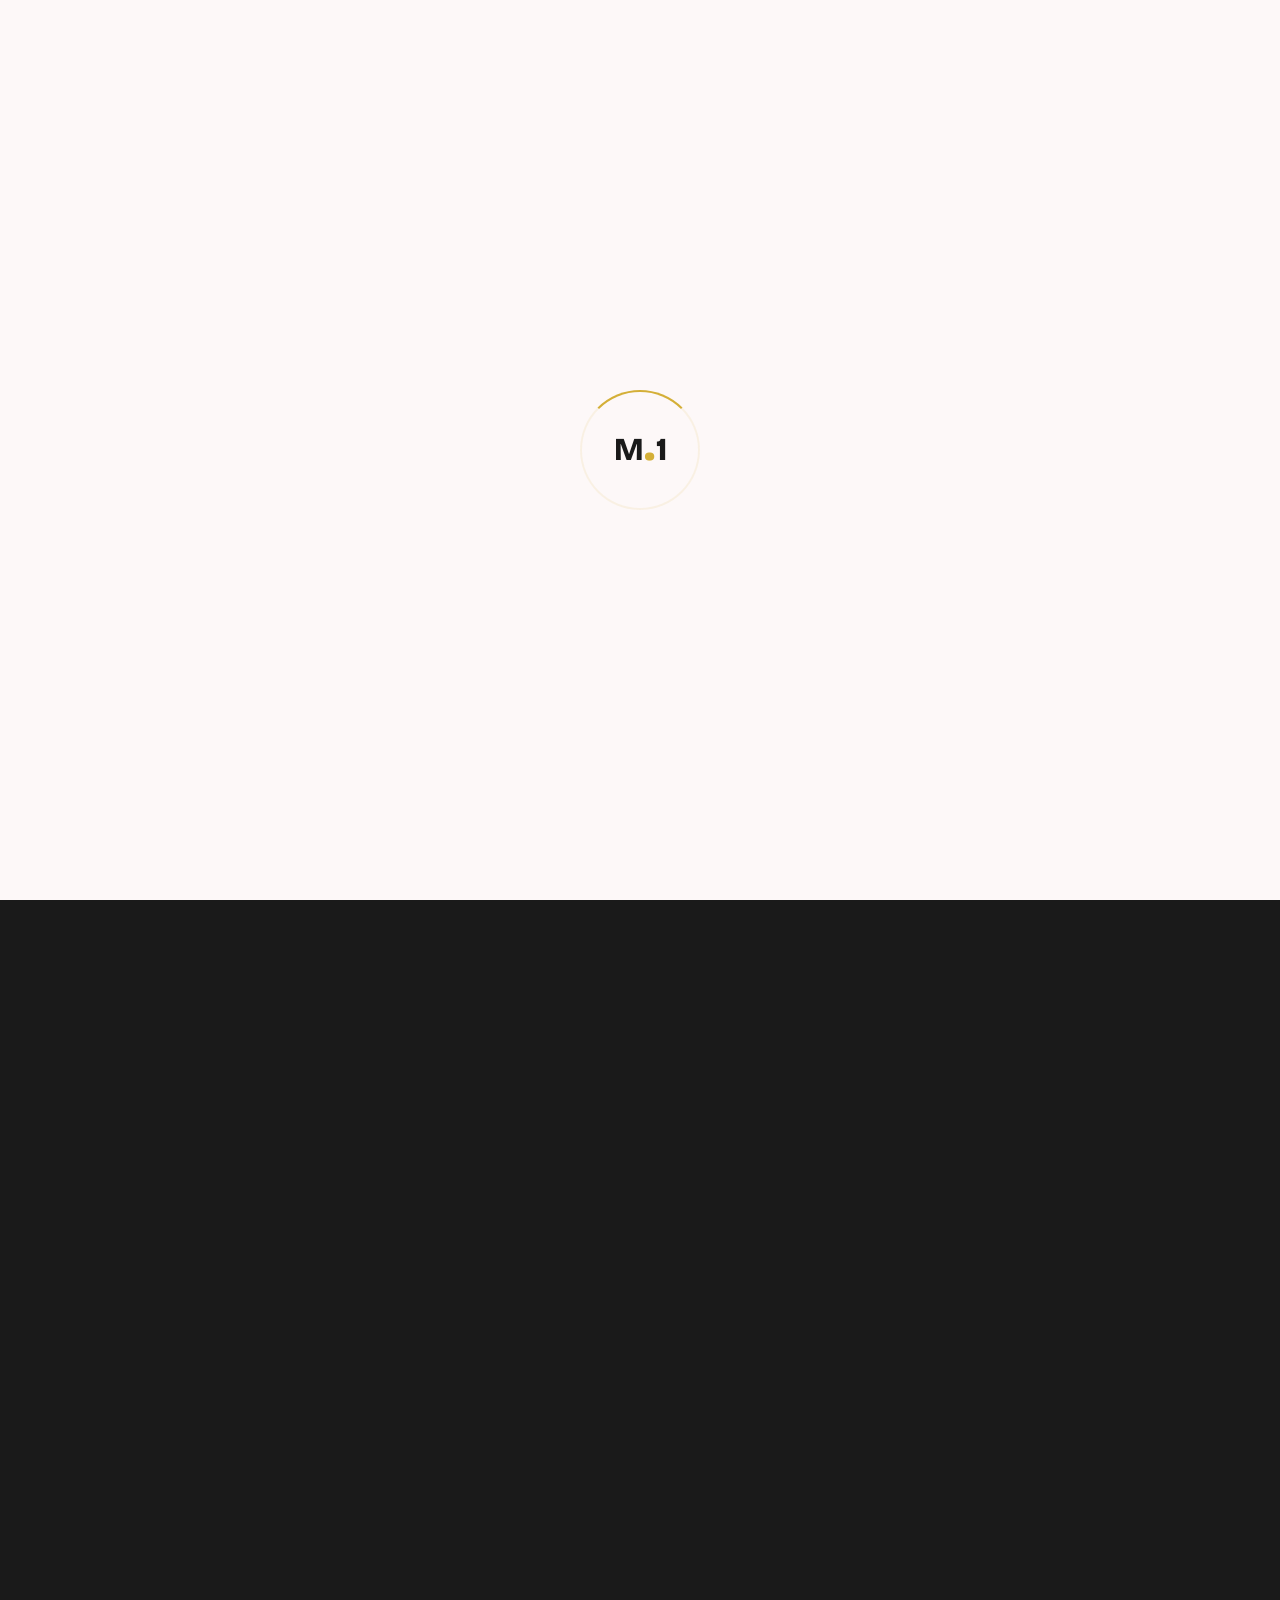
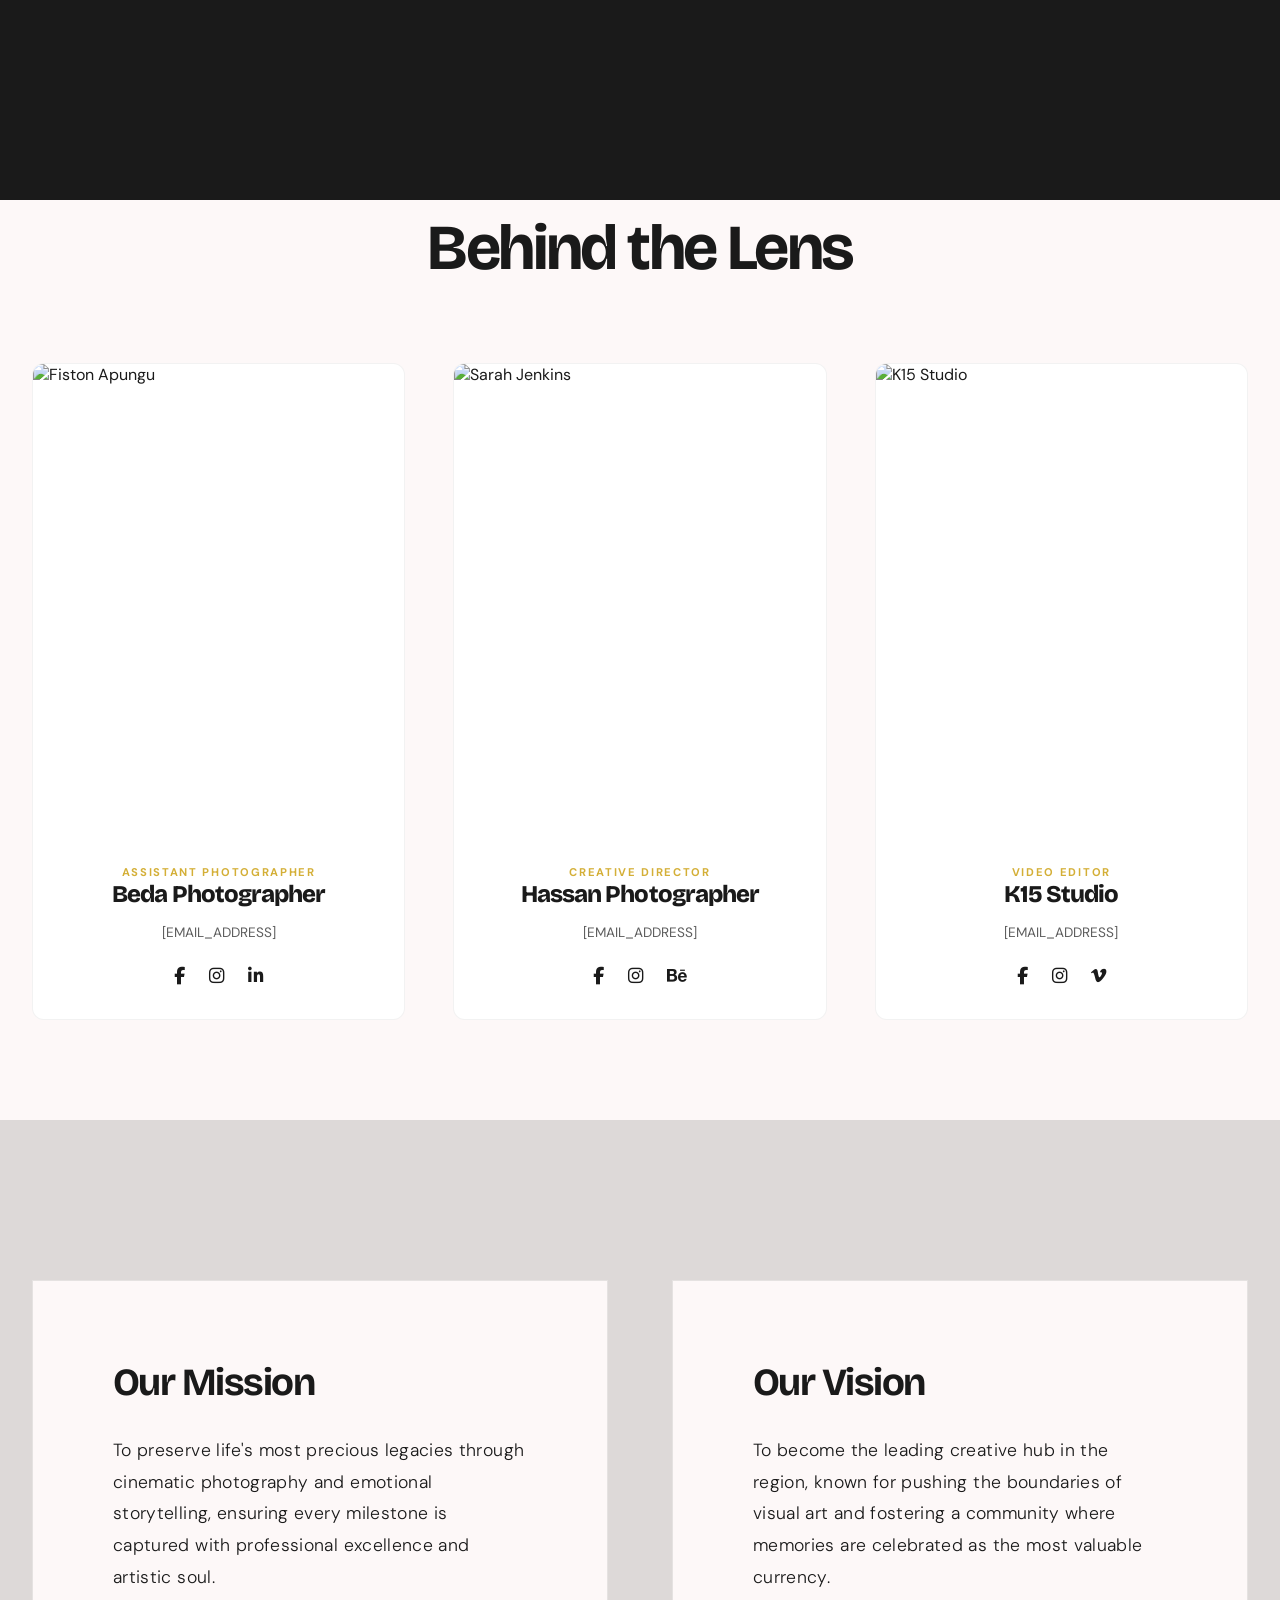
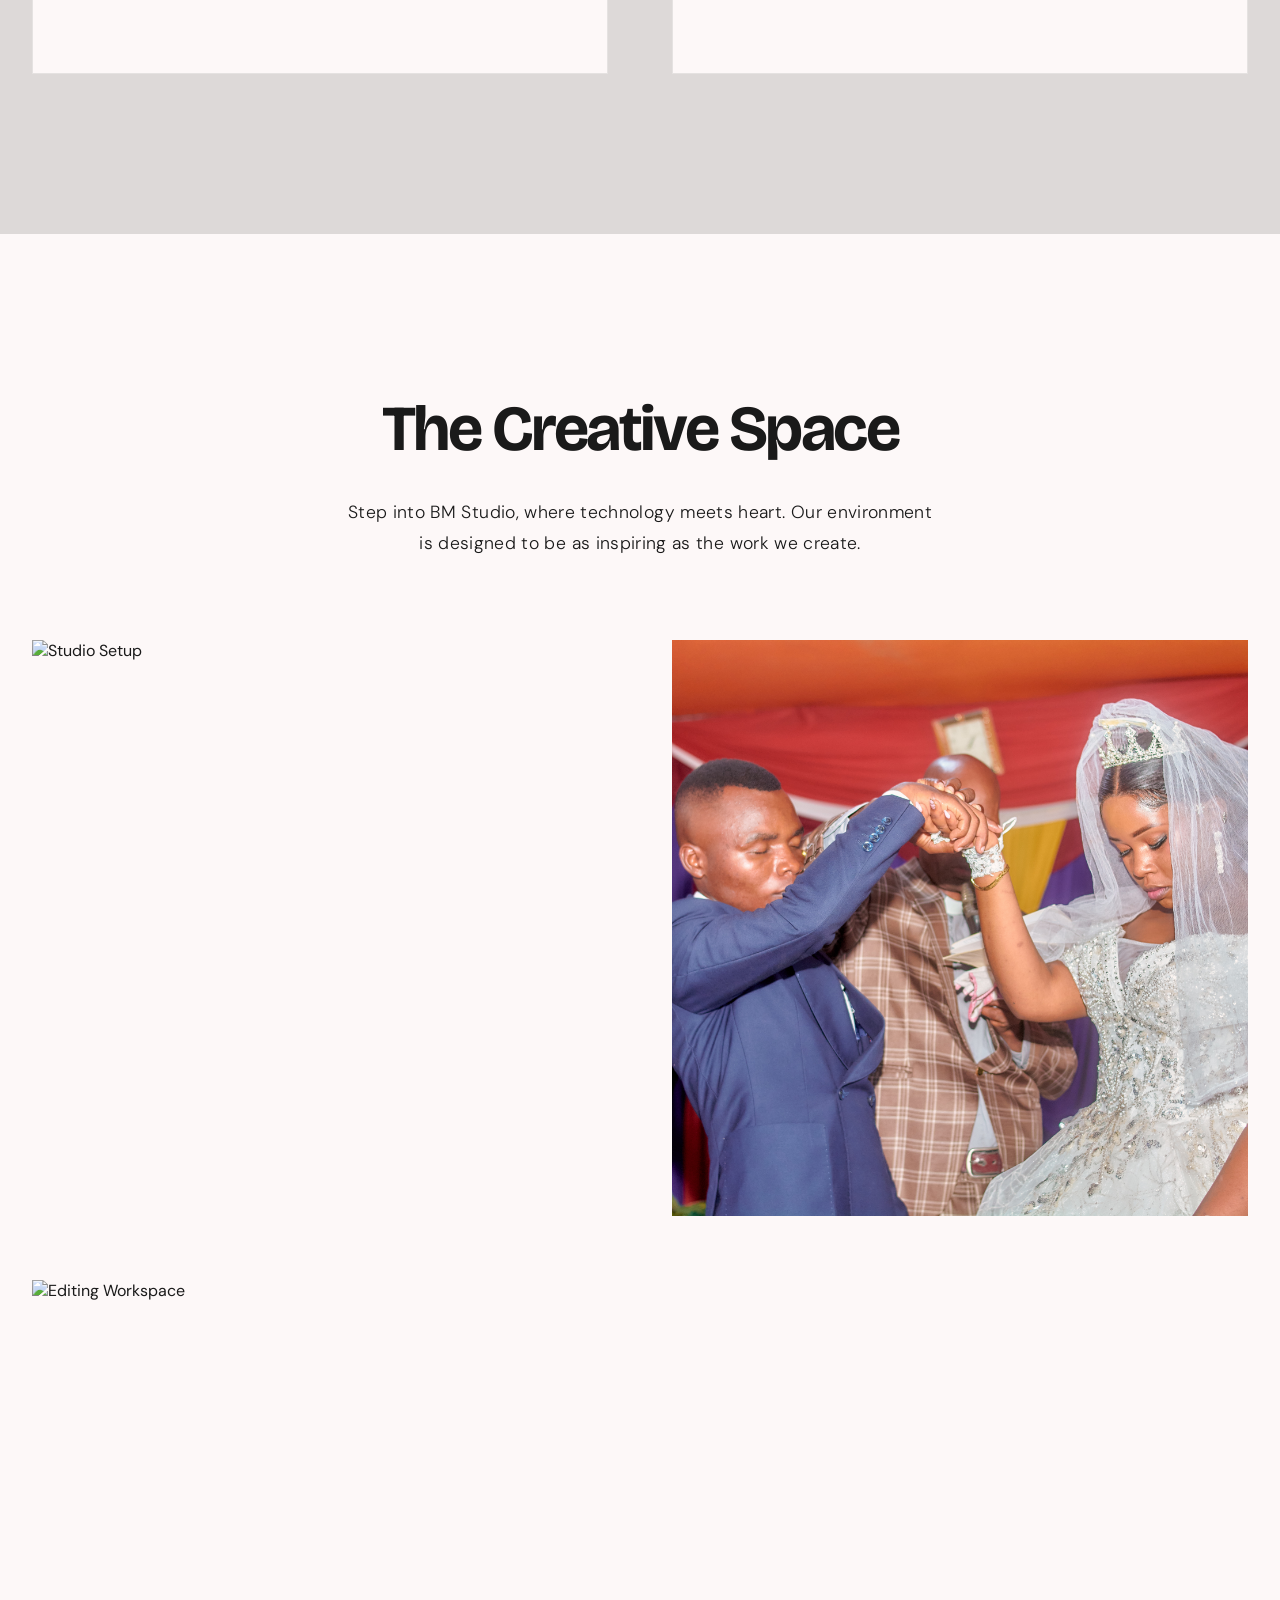
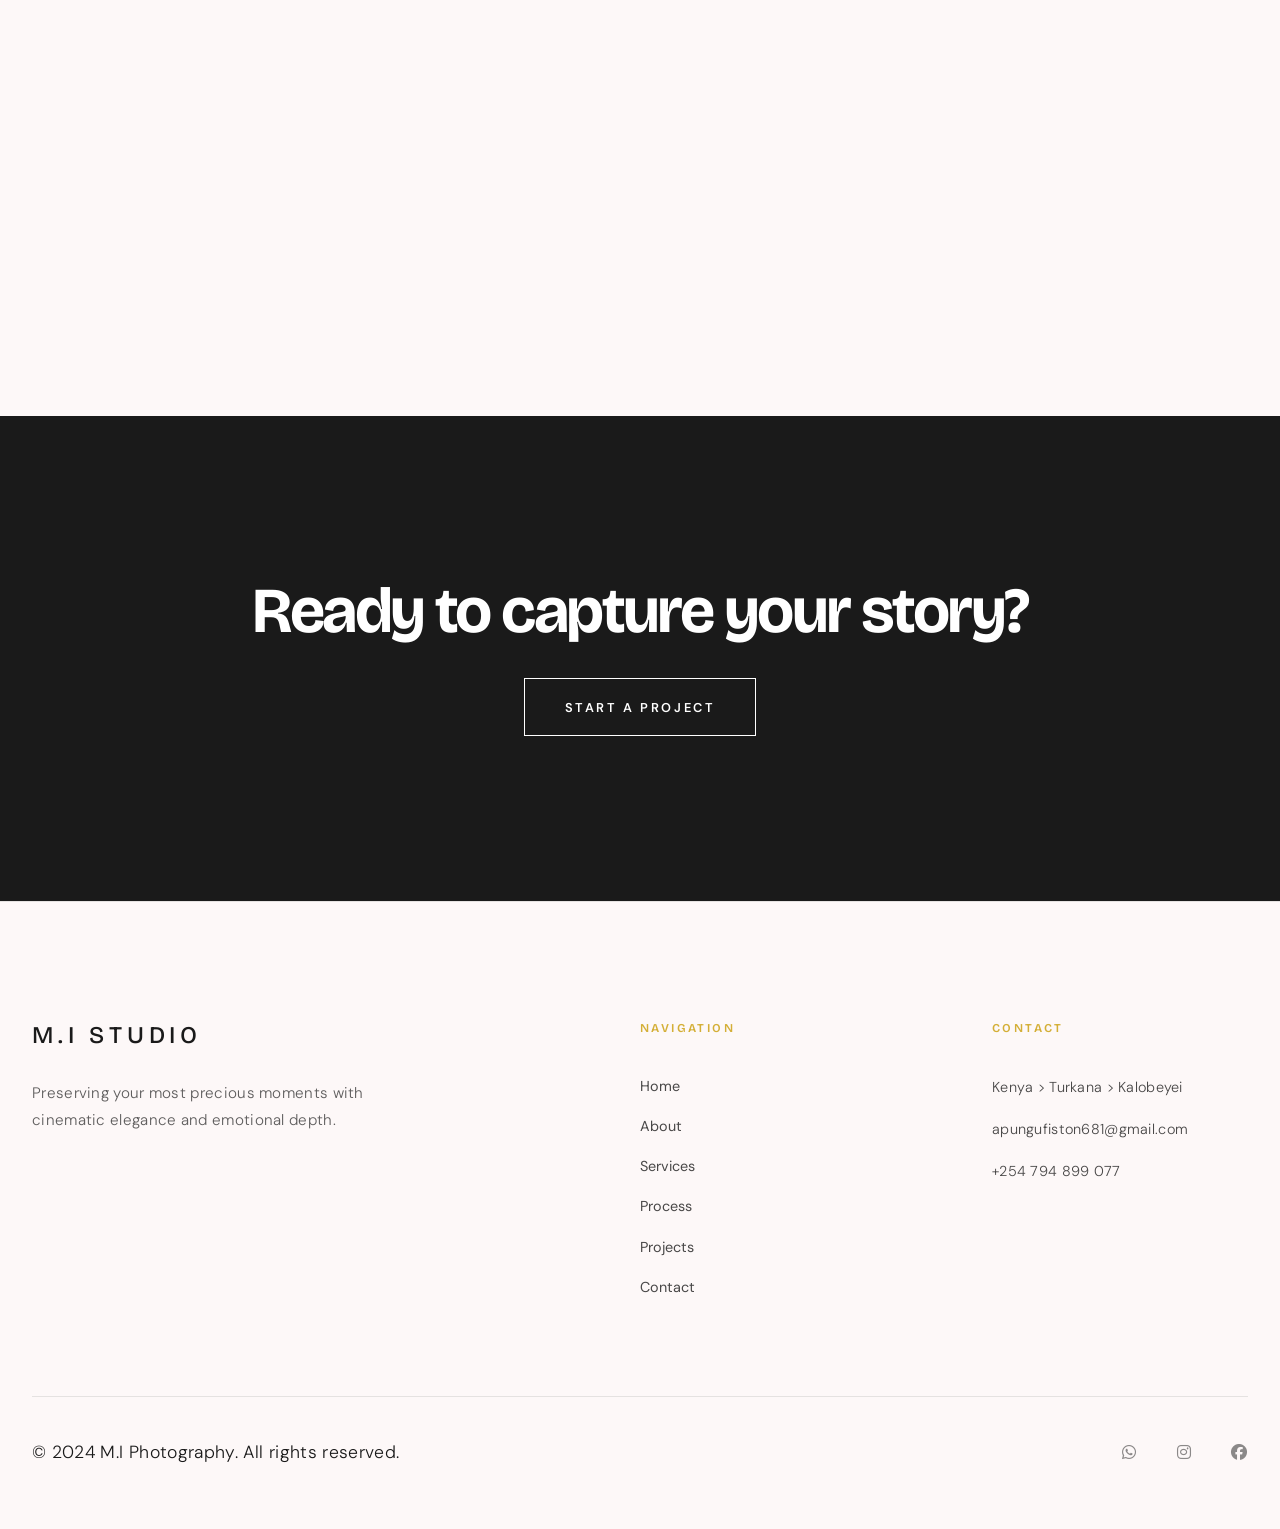
==== commit 02c7d478: "feat: implement custom site branding and centralized stylesheet for cohesive UI design" ====
--- a/about.html
+++ b/about.html
@@ -32,7 +32,7 @@
     <div class="preloader">
         <div class="preloader-content">
             <div class="loader-circle"></div>
-            <img src="./assets/logo.png" alt="M.I STUDIO" class="preloader-logo-img">
+            <span class="preloader-logo-text"><span class="logo-m">M</span><span class="logo-dot">.</span><span class="logo-1">1</span></span>
         </div>
     </div>
     <div class="page-transition"></div>
@@ -40,7 +40,7 @@
     <header>
         <div class="container nav-container">
             <a href="./index.html" class="logo">
-                <img src="./assets/logo.png" alt="M.I STUDIO Logo">
+                <span class="logo-text"><span class="logo-m">M</span><span class="logo-dot">.</span><span class="logo-1">1</span></span>
             </a>
             
             <nav class="nav-links-center">
--- a/css/style.css
+++ b/css/style.css
@@ -134,16 +134,44 @@
     opacity: 0.8;
 }
 
-.logo img {
-    height: 45px; /* Adjustable height for a premium look */
-    width: auto;
-    display: block;
-    object-fit: contain;
+.logo-text {
+    font-family: var(--font-heading);
+    font-size: 1.6rem;
+    font-weight: 800;
+    letter-spacing: -0.03em;
+    color: var(--color-text);
+    line-height: 1;
+    display: flex;
+    align-items: baseline;
+}
+
+.logo-text .logo-m {
+    font-size: 1.8rem;
+}
+
+.logo-text .logo-dot {
+    color: var(--color-accent);
+    font-size: 2.2rem;
+    line-height: 0;
+    margin: 0 1px;
+}
+
+.logo-text .logo-1 {
+    font-size: 1.6rem;
 }
 
 @media (max-width: 768px) {
-    .logo img {
-        height: 35px;
+    .logo-text {
+        font-size: 1.3rem;
+    }
+    .logo-text .logo-m {
+        font-size: 1.5rem;
+    }
+    .logo-text .logo-dot {
+        font-size: 1.8rem;
+    }
+    .logo-text .logo-1 {
+        font-size: 1.3rem;
     }
 }
 
@@ -480,10 +508,28 @@
 }
 
 .preloader-logo-img {
-    width: 50px;
-    height: auto;
     z-index: 2;
     animation: pulse 2s ease-in-out infinite;
+}
+
+.preloader-logo-text {
+    font-family: var(--font-heading);
+    font-size: 2rem;
+    font-weight: 800;
+    letter-spacing: -0.03em;
+    color: var(--color-text);
+    line-height: 1;
+    display: flex;
+    align-items: baseline;
+    z-index: 2;
+    animation: pulse 2s ease-in-out infinite;
+}
+
+.preloader-logo-text .logo-dot {
+    color: var(--color-accent);
+    font-size: 2.8rem;
+    line-height: 0;
+    margin: 0 1px;
 }
 
 @keyframes spin {
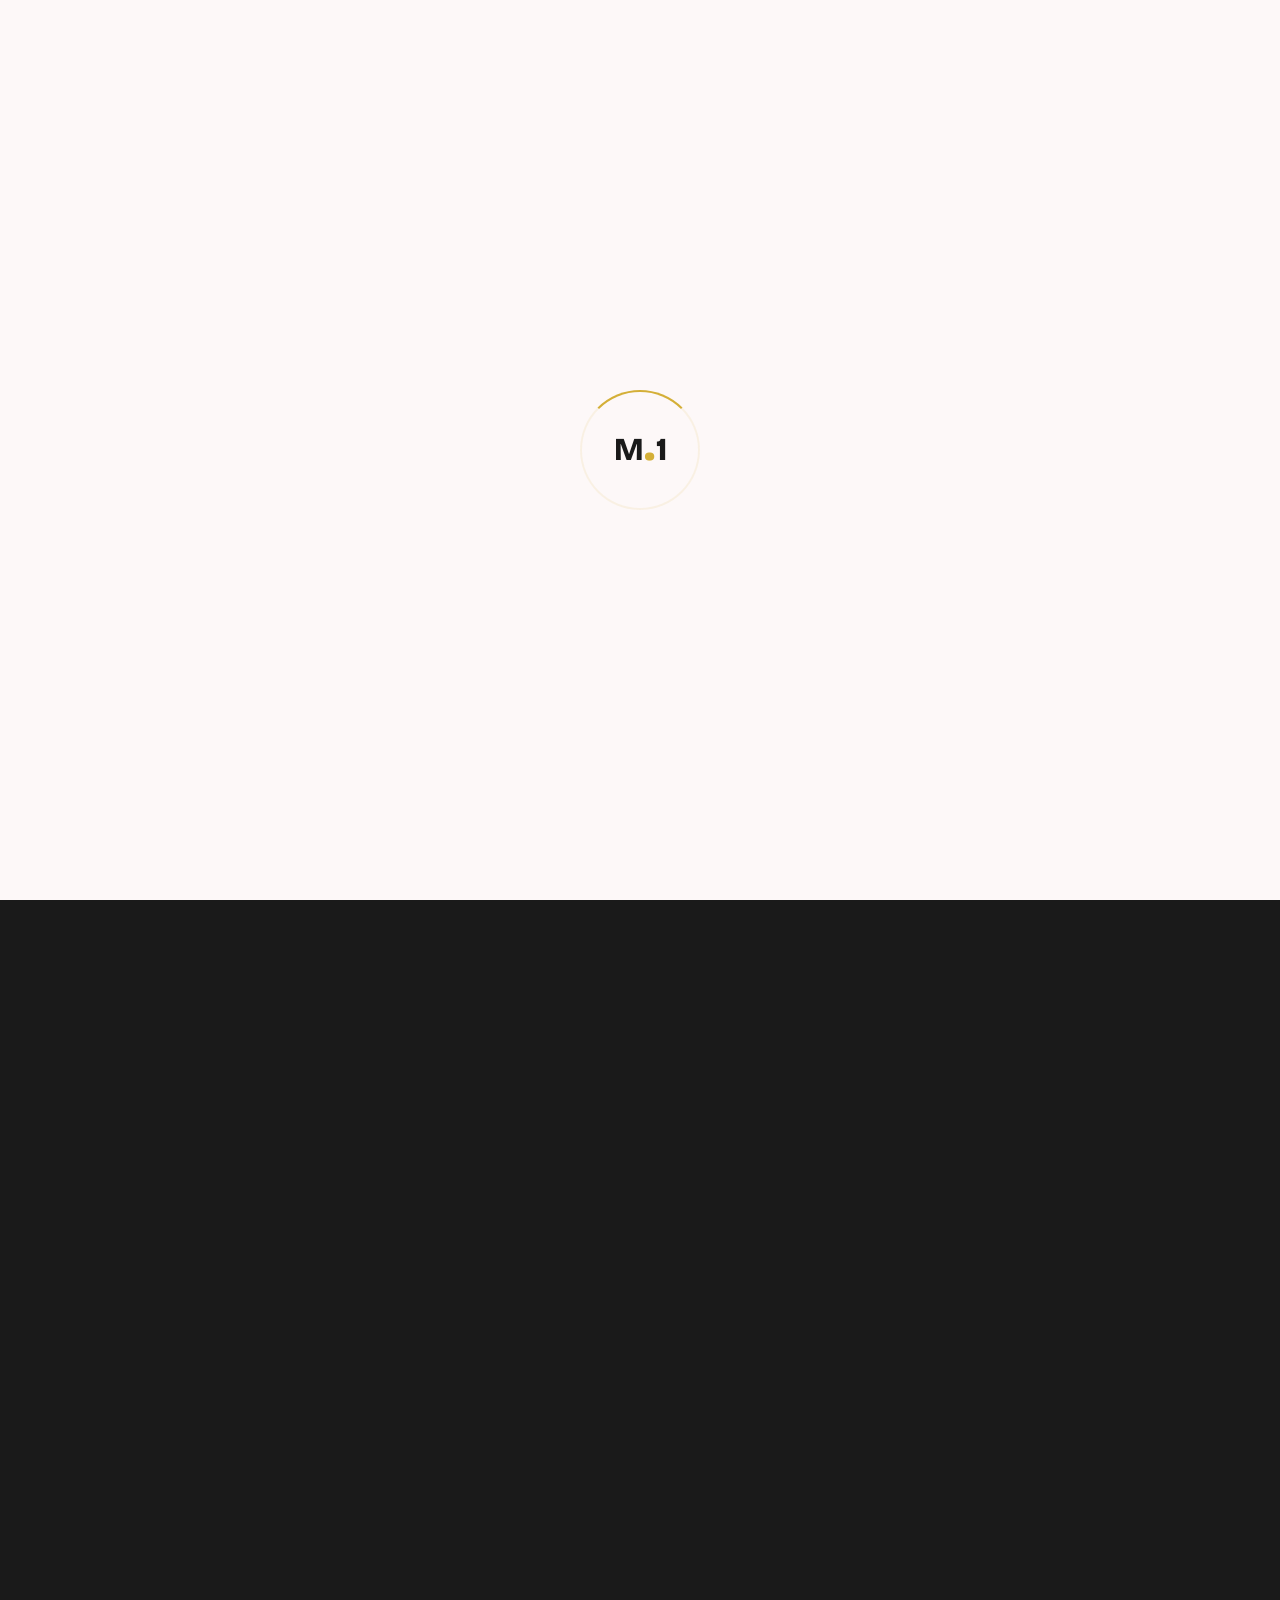
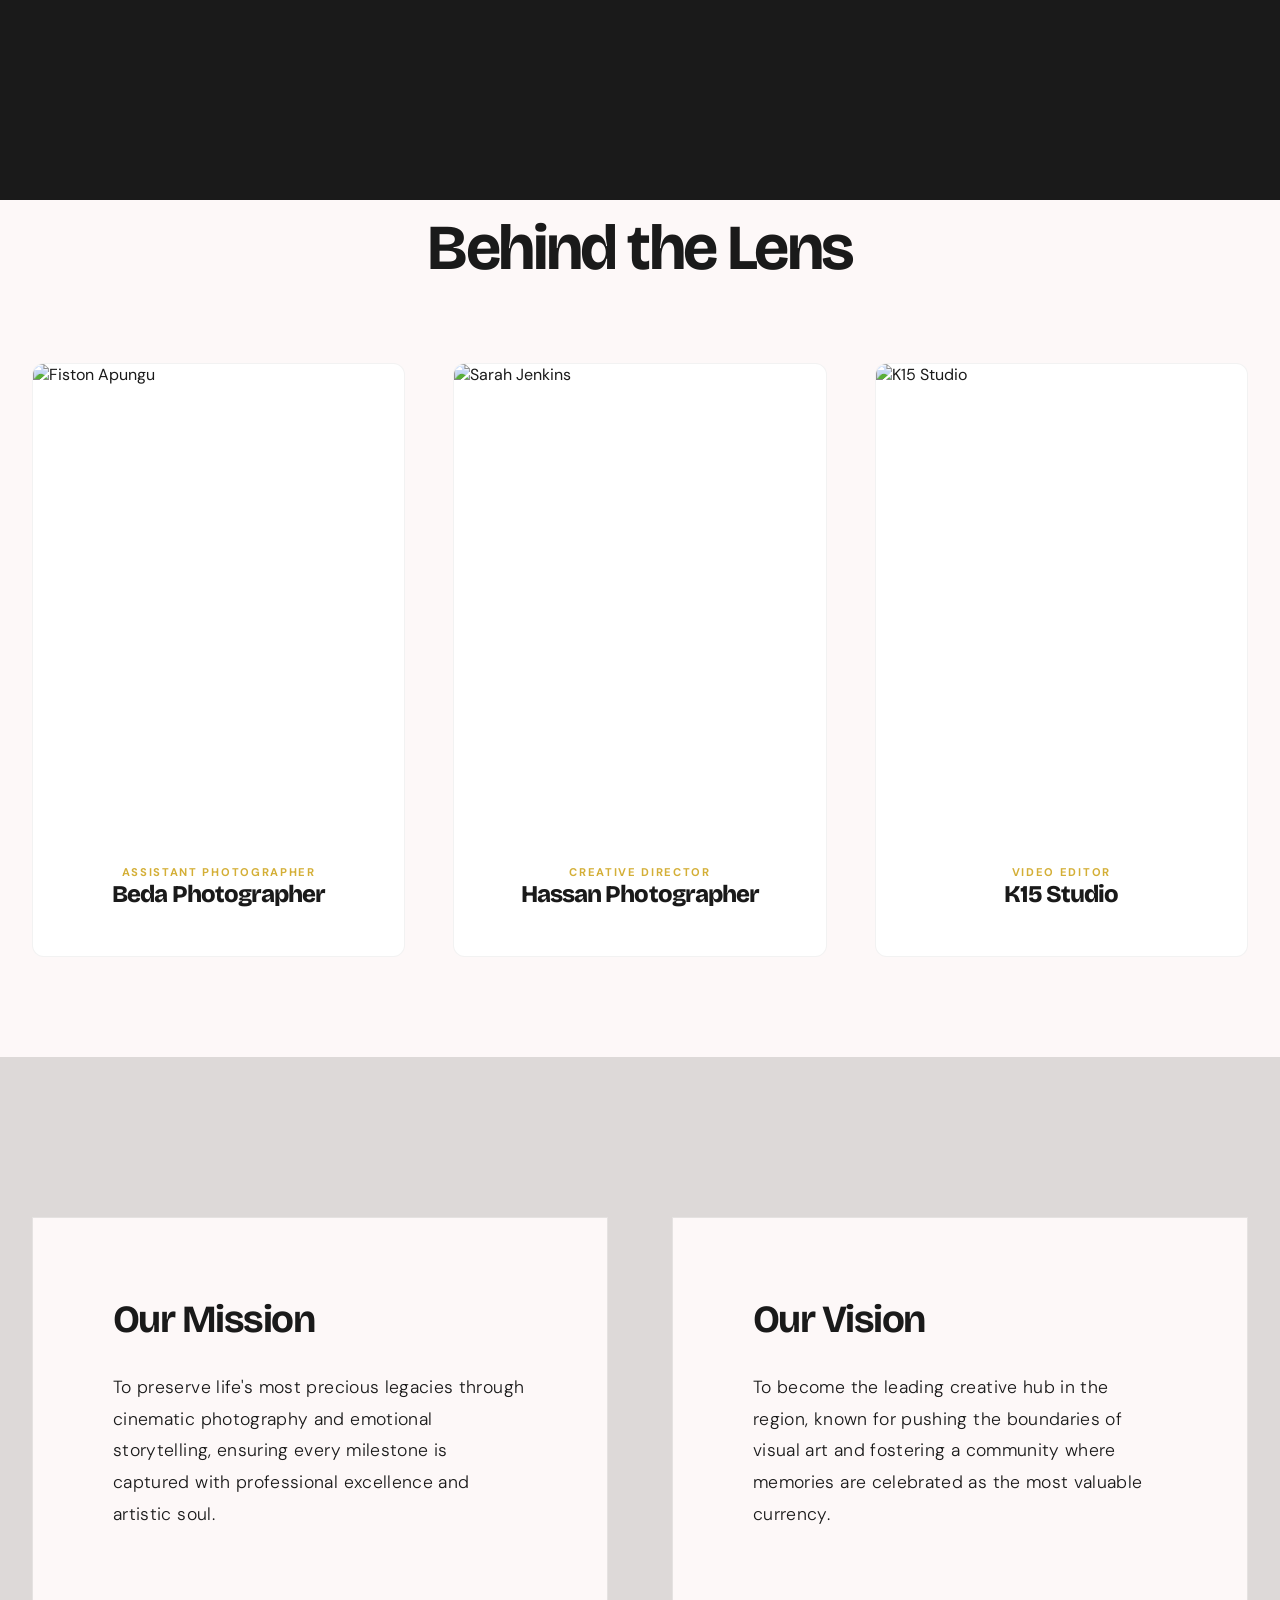
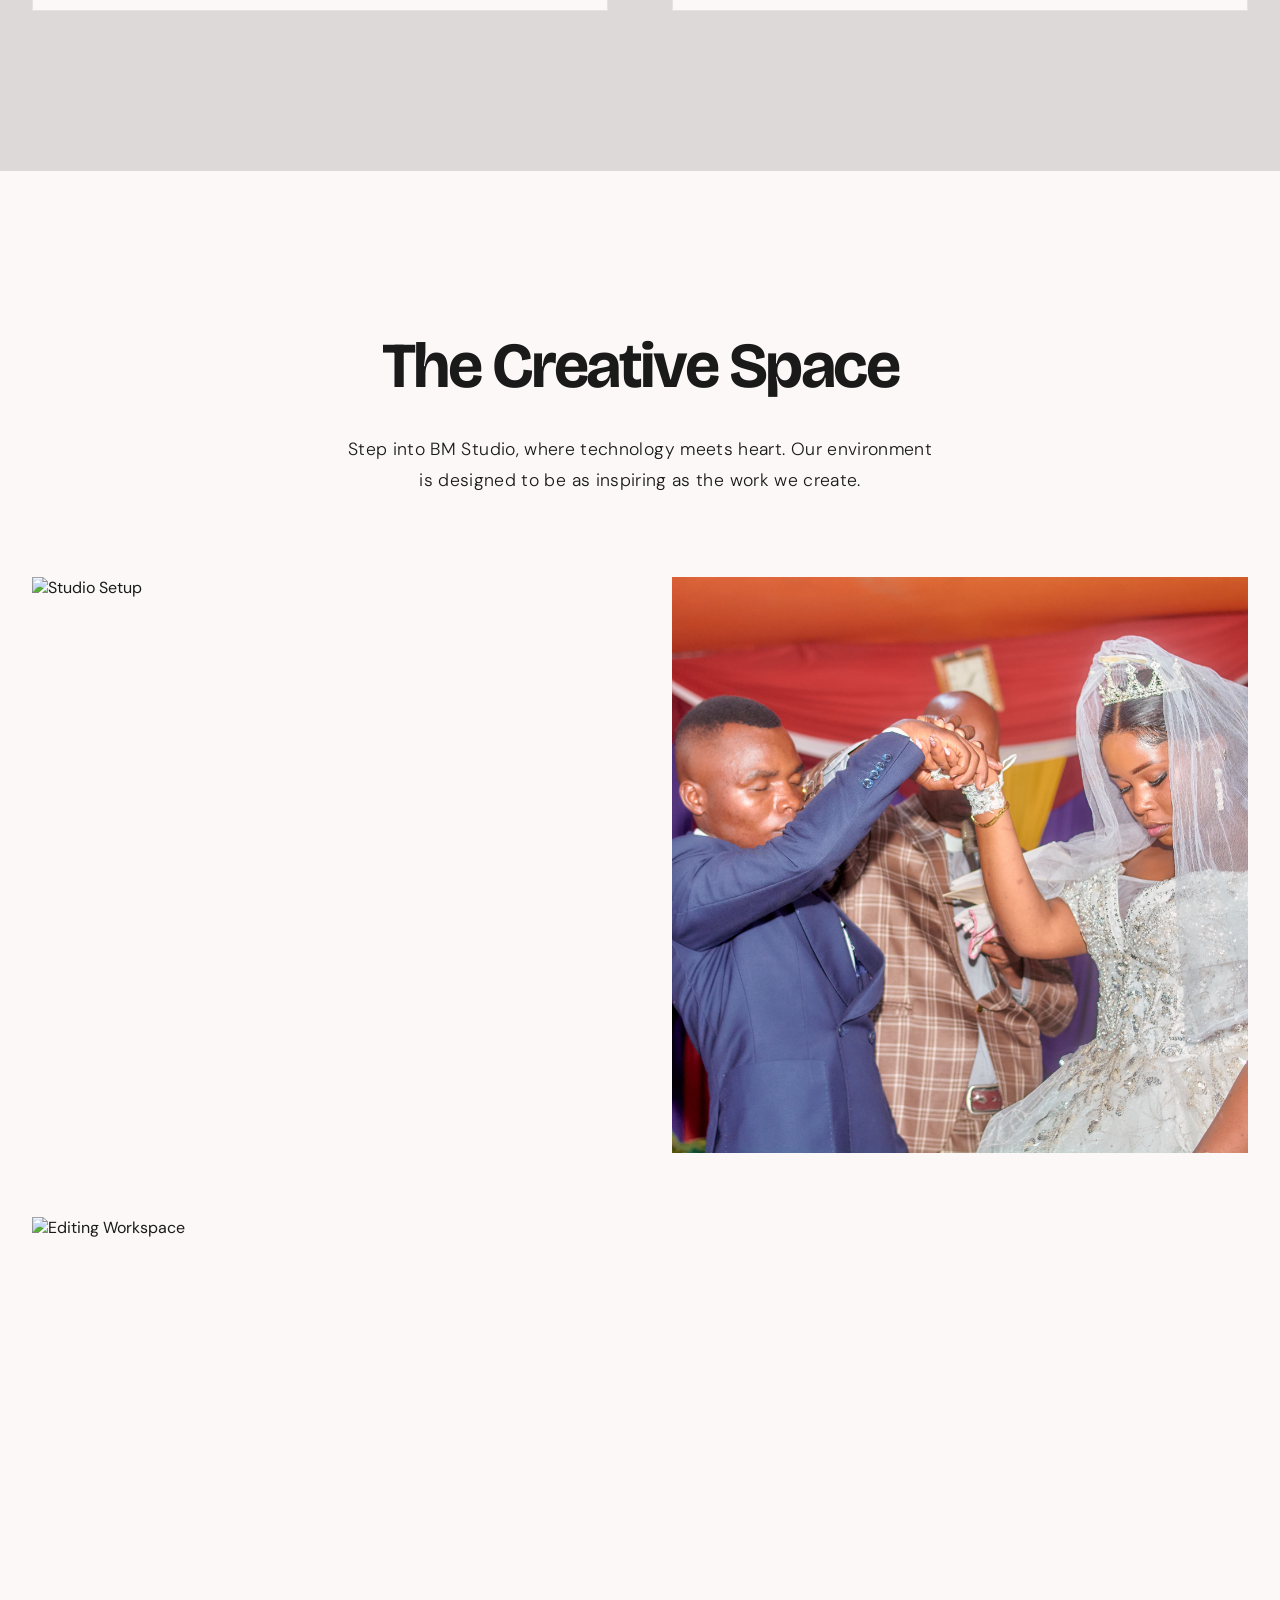
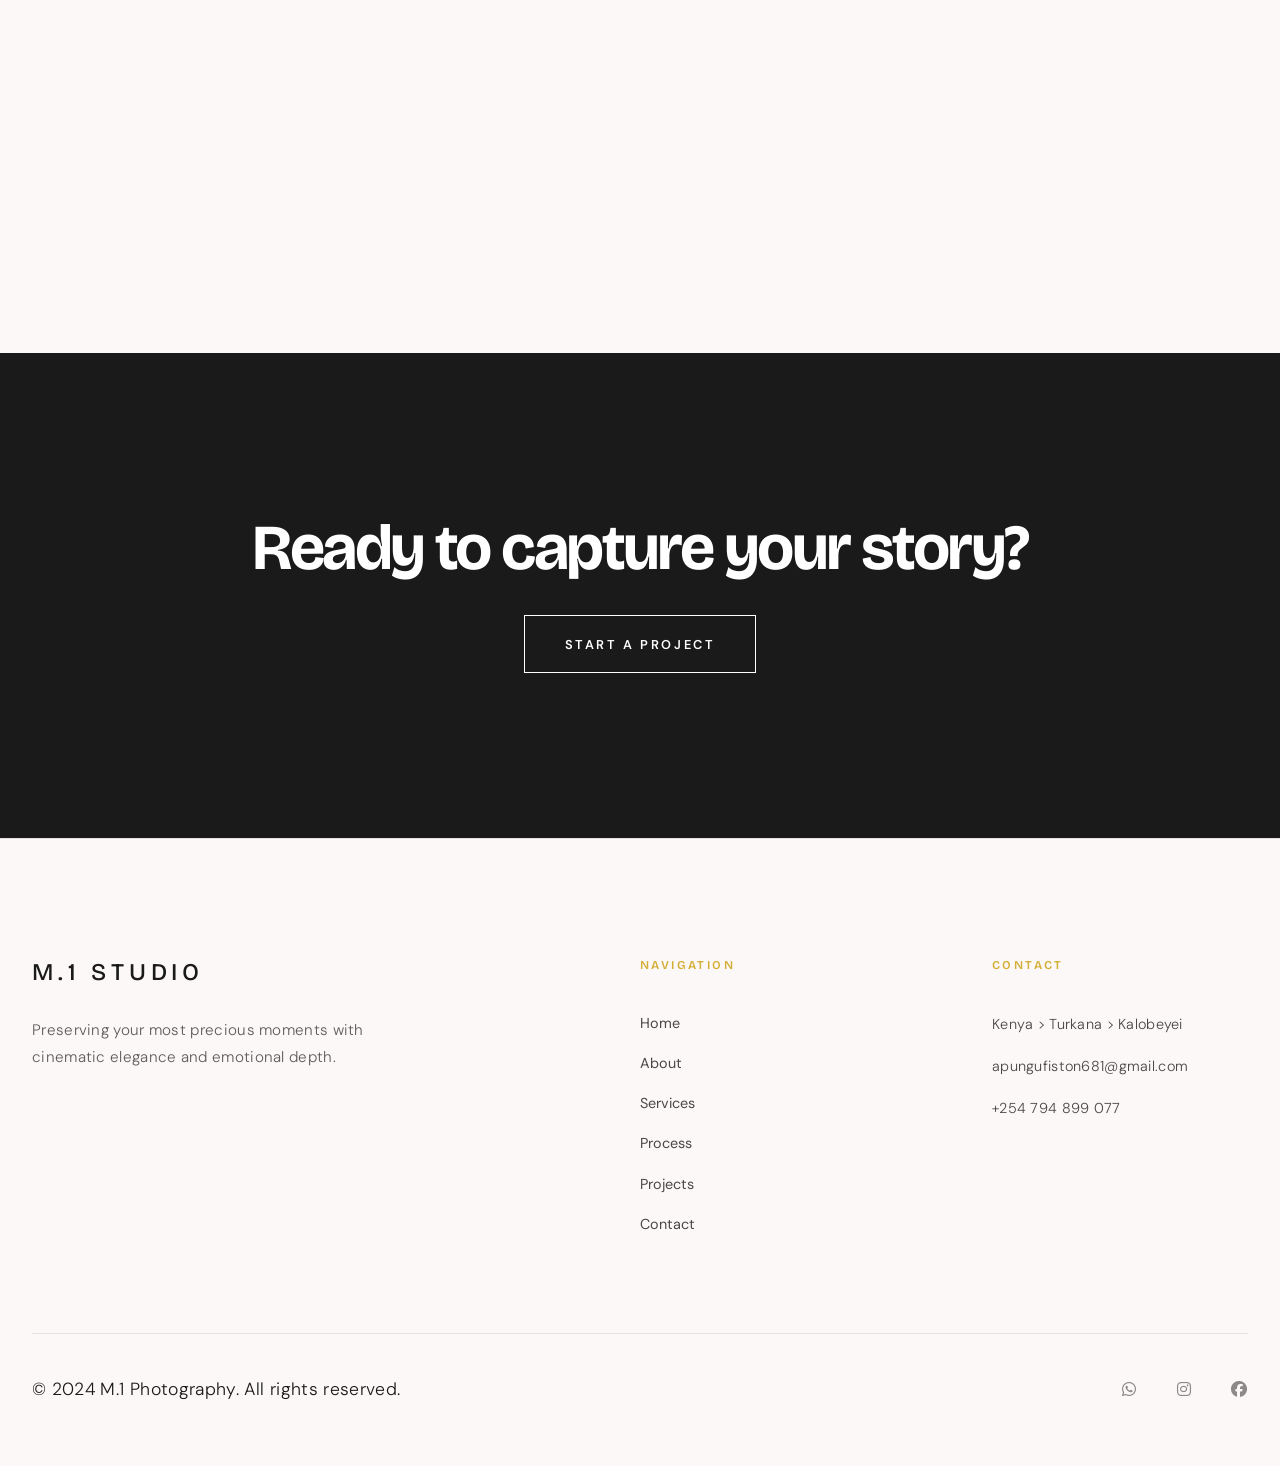
==== commit a336e5b4: "fix: update branding from M.I STUDIO to M.1 STUDIO across multiple files" ====
--- a/about.html
+++ b/about.html
@@ -3,8 +3,8 @@
 <head>
     <meta charset="UTF-8">
     <meta name="viewport" content="width=device-width, initial-scale=1.0">
-    <meta name="description" content="Meet Fiston Apungu and the M.I STUDIO team. We are a cinematic creative studio dedicated to preserving your most precious memories.">
-    <meta name="keywords" content="M.I Photography, BM Studio, Fiston Apungu, cinematic photography, our story, photography mission, Turkana photographer, Kalobeyei photography, photography team, creative vision Kenya, Fisto Apungu, Fisto Photography, Fisto, K15 Studio, Michael Myeko Work">
+    <meta name="description" content="Meet Fiston Apungu and the M.1 STUDIO team. We are a cinematic creative studio dedicated to preserving your most precious memories.">
+    <meta name="keywords" content="M.1 Photography, BM Studio, Fiston Apungu, cinematic photography, our story, photography mission, Turkana photographer, Kalobeyei photography, photography team, creative vision Kenya, Fisto Apungu, Fisto Photography, Fisto, K15 Studio, Michael Myeko Work">
     <meta name="author" content="Fiston Apungu">
     <meta name="theme-color" content="#d4af37">
     <meta name="robots" content="index, follow">
@@ -13,14 +13,14 @@
     <!-- Open Graph / Facebook -->
     <meta property="og:type" content="website">
     <meta property="og:url" content="https://mistudio.github.io/about.html">
-    <meta property="og:title" content="About Us | M.I STUDIO - Our Story">
+    <meta property="og:title" content="About Us | M.1 STUDIO - Our Story">
     <meta property="og:description" content="Discover the vision behind BM Photography and our cinematic approach to storytelling.">
     <meta property="og:image" content="./assets/logo.png">
 
     <!-- Favicon -->
     <link rel="icon" type="image/png" href="./assets/logo.png">
 
-    <title>About | M.I Photography - The Vision of Fiston Apungu</title>
+    <title>About | M.1 Photography - The Vision of Fiston Apungu</title>
     <link rel="stylesheet" href="./css/style.css">
     <link rel="stylesheet" href="https://cdnjs.cloudflare.com/ajax/libs/font-awesome/6.5.1/css/all.min.css">
     <script src="https://unpkg.com/lenis@1.0.45/dist/lenis.min.js"></script>
@@ -86,7 +86,7 @@
                     </div>
                     <div>
                         <h2 class="gsap-fade-in" style="margin-bottom: 3rem;">A Journey of Light & Connection</h2>
-                        <p class="gsap-fade-in" style="margin-bottom: 2rem;">Born from a passion for visual storytelling, M.I Photography was established with a singular mission: to capture the raw, unscripted beauty of the human experience. Fiston Apungu, a visionary artist based in Turkana, Kenya, founded the studio to provide a creative sanctuary where moments are transformed into timeless art.</p>
+                        <p class="gsap-fade-in" style="margin-bottom: 2rem;">Born from a passion for visual storytelling, M.1 Photography was established with a singular mission: to capture the raw, unscripted beauty of the human experience. Fiston Apungu, a visionary artist based in Turkana, Kenya, founded the studio to provide a creative sanctuary where moments are transformed into timeless art.</p>
                         <p class="gsap-fade-in">"I believe that every person has a story that deserves to be told with dignity and elegance," says Fiston. "At BM Studio, we don't just provide a service; we build a connection. We want you to look at your photographs years from now and feel exactly what you felt in that moment."</p>
                     </div>
                 </div>
@@ -110,14 +110,7 @@
                         <div class="team-info">
                             <span class="team-role">Assistant Photographer</span>
                             <h3 class="team-name">Beda Photographer</h3>
-                            <div class="team-contact">
-                                <a href="mailto:[EMAIL_ADDRESS]" class="team-email">[EMAIL_ADDRESS]</a>
-                            </div>
-                            <div class="team-socials">
-                                <a href="#" class="team-social-link"><i class="fab fa-facebook-f"></i></a>
-                                <a href="#" class="team-social-link"><i class="fab fa-instagram"></i></a>
-                                <a href="#" class="team-social-link"><i class="fab fa-linkedin-in"></i></a>
-                            </div>
+                            
                         </div>
                     </div>
 
@@ -129,14 +122,7 @@
                         <div class="team-info">
                             <span class="team-role">Creative Director</span>
                             <h3 class="team-name">Hassan Photographer</h3>
-                            <div class="team-contact">
-                                <a href="mailto:[EMAIL_ADDRESS]" class="team-email">[EMAIL_ADDRESS]</a>
-                            </div>
-                            <div class="team-socials">
-                                <a href="#" class="team-social-link"><i class="fab fa-facebook-f"></i></a>
-                                <a href="#" class="team-social-link"><i class="fab fa-instagram"></i></a>
-                                <a href="#" class="team-social-link"><i class="fab fa-behance"></i></a>
-                            </div>
+                            
                         </div>
                     </div>
 
@@ -148,14 +134,8 @@
                         <div class="team-info">
                             <span class="team-role">Video Editor</span>
                             <h3 class="team-name">K15 Studio</h3>
-                            <div class="team-contact">
-                                <a href="mailto:[EMAIL_ADDRESS]" class="team-email">[EMAIL_ADDRESS]</a>
-                            </div>
-                            <div class="team-socials">
-                                <a href="#" class="team-social-link"><i class="fab fa-facebook-f"></i></a>
-                                <a href="#" class="team-social-link"><i class="fab fa-instagram"></i></a>
-                                <a href="#" class="team-social-link"><i class="fab fa-vimeo-v"></i></a>
-                            </div>
+                            
+            
                         </div>
                     </div>
                 </div>
@@ -213,7 +193,7 @@
         <div class="container">
             <div class="footer-container">
                 <div class="footer-brand">
-                    <h2>M.I STUDIO</h2>
+                    <h2>M.1 STUDIO</h2>
                     <p>Preserving your most precious moments with cinematic elegance and emotional depth.</p>
                 </div>
                 <div class="footer-links">
@@ -235,9 +215,9 @@
                 </div>
             </div>
             <div class="footer-bottom">
-                <p>&copy; 2024 M.I Photography. All rights reserved.</p>
+                <p>&copy; 2024 M.1 Photography. All rights reserved.</p>
                 <div class="social-links">
-                    <a href="https://wa.me/254794899077" target="_blank"><i class="fab fa-whatsapp"></i></a>
+                    <a href="https://wa.me/254103710790" target="_blank"><i class="fab fa-whatsapp"></i></a>
                     <a href="#"><i class="fab fa-instagram"></i></a>
                     <a href="#"><i class="fab fa-facebook"></i></a>
                 </div>
